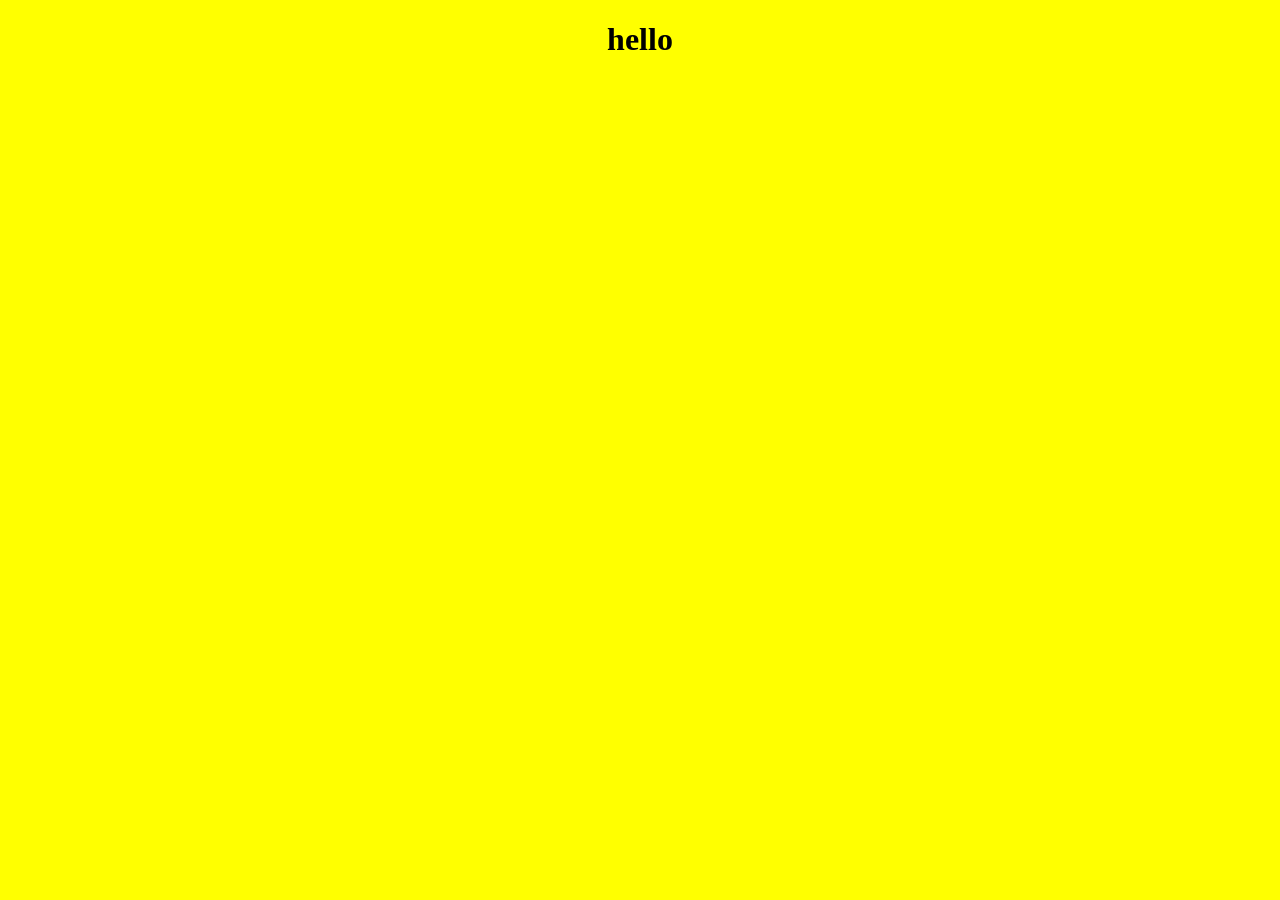
==== index.html @ 6b9c7c88 "Add files via upload" ====
<!DOCTYPE html>
<html lang="en">
<head>
    <meta charset="UTF-8">
    <meta name="viewport" content="width=<h1>, initial-scale=1.0">
    <title>Document</title>
</head>
<style>
    body{
     background:yellow
    }

    h1{
        text-align:center;
    }
</style>
<body>
   <h1>hello</h1> 
</body>
</html>
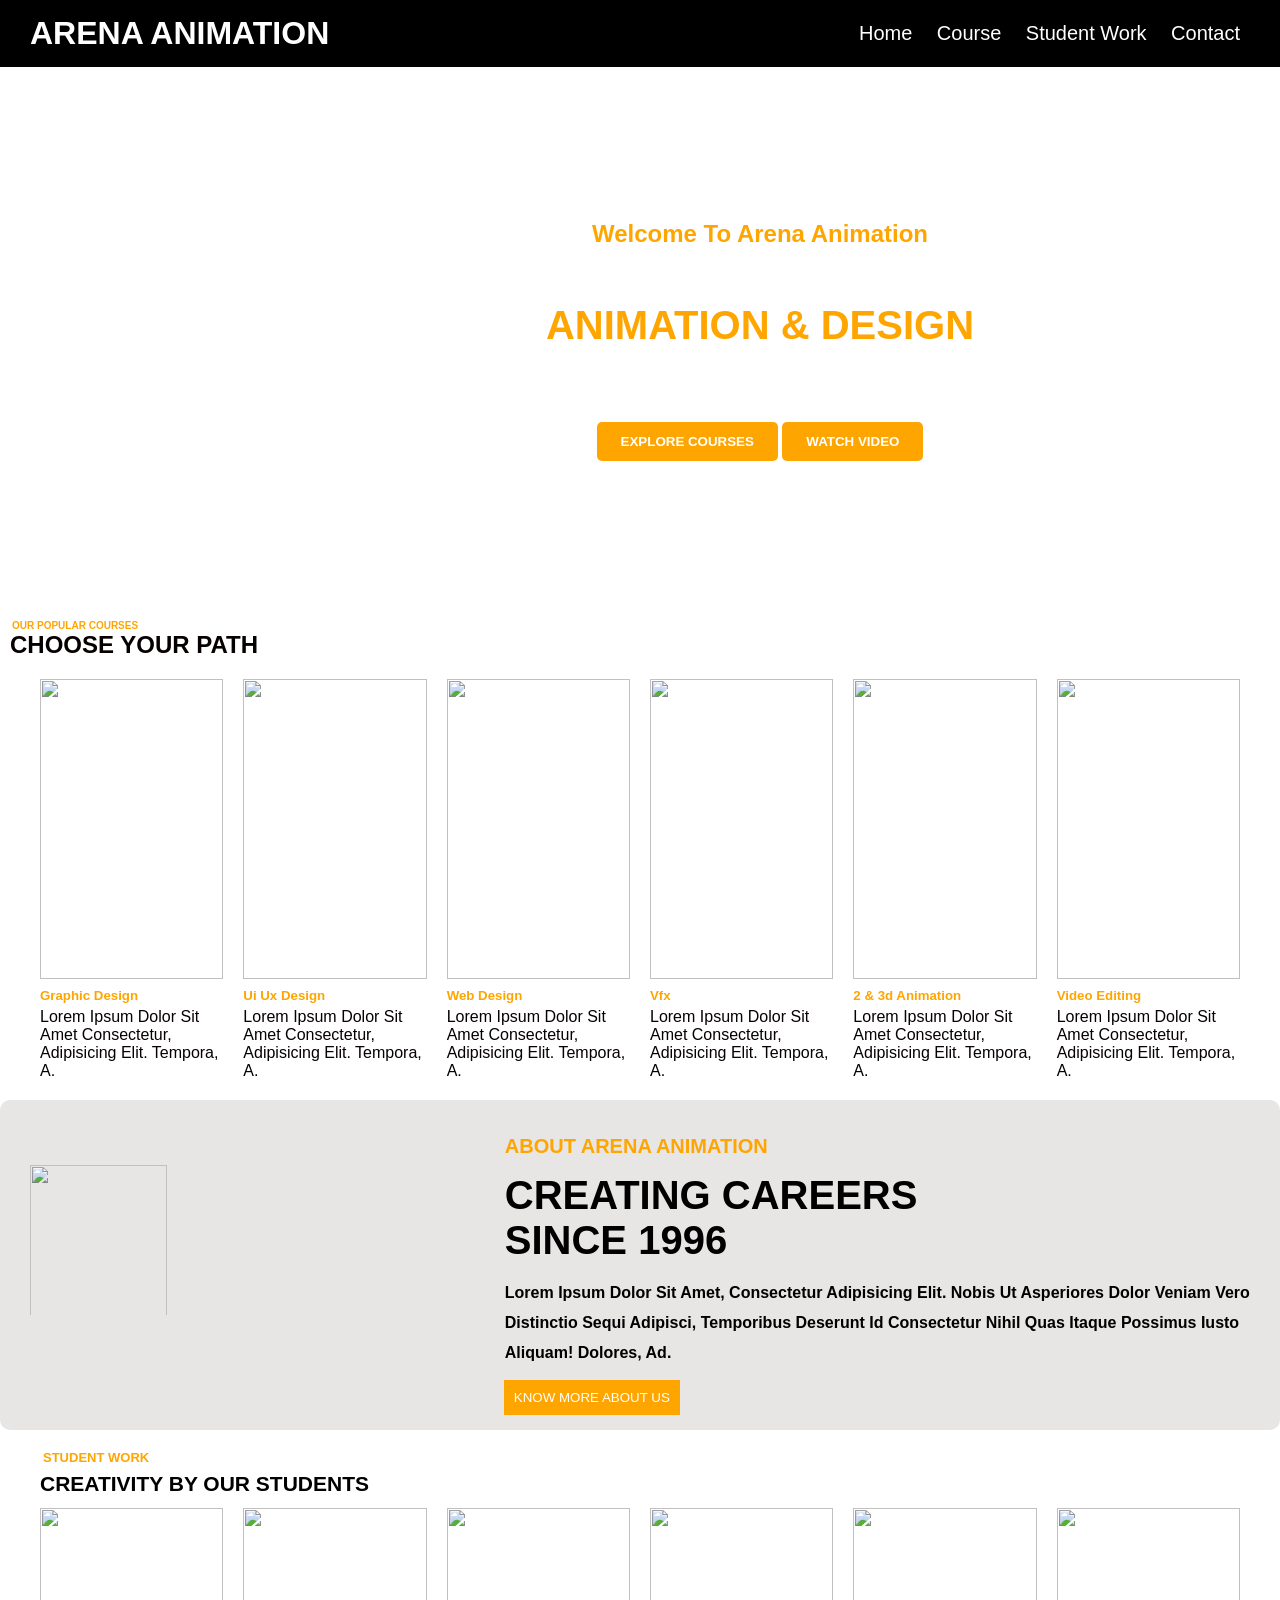
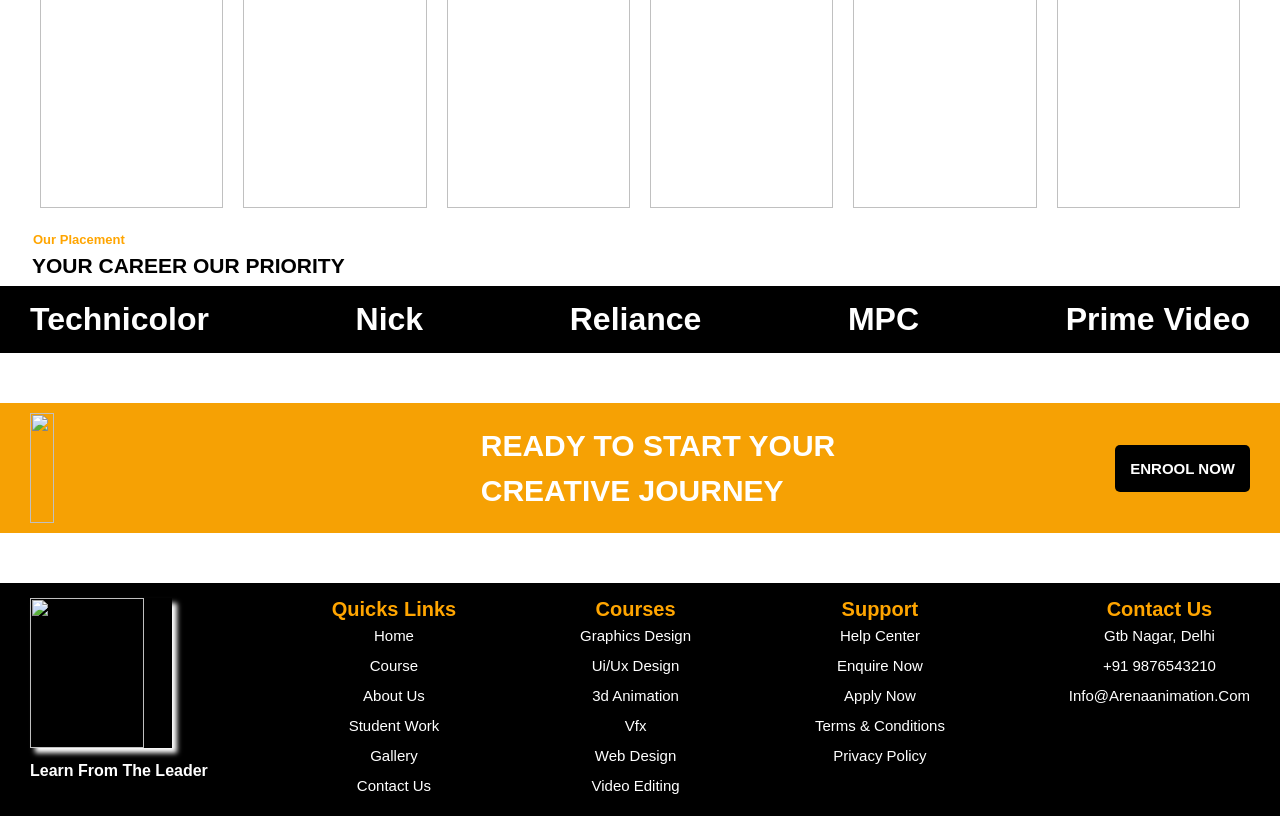
==== commit d86f8bb1: "Add files via upload" ====
--- a/index.html
+++ b/index.html
@@ -1,20 +1,201 @@
 <!DOCTYPE html>
 <html lang="en">
+
 <head>
     <meta charset="UTF-8">
-    <meta name="viewport" content="width=<h1>, initial-scale=1.0">
-    <title>Document</title>
+    <meta name="viewport" content="width=device-width, initial-scale=1.0">
+    <title>AOTM WORK</title>
 </head>
-<style>
-    body{
-     background:yellow
-    }
-
-    h1{
-        text-align:center;
-    }
-</style>
+<link rel="stylesheet" href="aotm2.css">
+<header>
+    <h1>ARENA ANIMATION</h1>
+    <nav>
+        <a href="#">home</a>
+        <a href="aotm3.html">course</a>
+        <a href="#">student work</a>
+        <a href="#">contact</a>
+    </nav>
+</header>
+
 <body>
-   <h1>hello</h1> 
+    <div class="top2">
+        <h2>welcome to arena animation</h2>
+        <p>BUILD YOUR CREATIVE CAREER IN<br> <SPAN>ANIMATION & DESIGN</SPAN></p>
+        <h3>Lorem ipsum dolor sit, amet consectetur adipisicing elit. Atque<br>quia facilis explicabo dignissimos fugiat
+            eum aliquid qui libero?</h3>
+        <div class="btn-box">
+            <div class="btn">
+                <button>EXPLORE COURSES</button>
+                <button>WATCH VIDEO</button>
+            </div>
+        </div>
+    </div>
+
+    <div class="top3">
+        <h1>OUR POPULAR COURSES</h1>
+        <h2>CHOOSE YOUR PATH</h2>
+    </div>
+    </div>
+
+
+    <div class="container">
+        <div class="photo">
+            <img src="images/aotm3.jpg">
+            <h5>graphic design</h5>
+            <p>Lorem ipsum dolor sit amet consectetur, adipisicing elit. Tempora, a.</p>
+        </div>
+
+
+        <div class="photo">
+            <img src="images/aotm4.jpg">
+            <h5>ui ux design</h5>
+            <p>Lorem ipsum dolor sit amet consectetur, adipisicing elit. Tempora, a.</p>
+        </div>
+
+        <div class="photo">
+            <img src="images/aotm5.jpg">
+            <h5> web design</h5>
+            <p>Lorem ipsum dolor sit amet consectetur, adipisicing elit. Tempora, a.</p>
+        </div>
+
+        <div class="photo">
+            <img src="images/aotm6.jpg">
+            <h5>vfx</h5>
+            <p>Lorem ipsum dolor sit amet consectetur, adipisicing elit. Tempora, a.</p>
+        </div>
+
+        <div class="photo">
+            <img src="images/aotm7.jpg">
+            <h5>2 & 3d animation</h5>
+            <p>Lorem ipsum dolor sit amet consectetur, adipisicing elit. Tempora, a.</p>
+        </div>
+
+        <div class="photo">
+            <img src="images/aotm1.jpg">
+            <h5>video editing</h5>
+            <p>Lorem ipsum dolor sit amet consectetur, adipisicing elit. Tempora, a.</p>
+        </div>
+    </div>
+
+
+    <div class="section1">
+        <img src="images/2ndphoto.jpg">
+        <div class="section2">
+            <h1>ABOUT ARENA ANIMATION</h1>
+            <h2>CREATING CAREERS<br> SINCE 1996</h2>
+            <P>Lorem ipsum dolor sit amet, consectetur adipisicing elit. Nobis ut asperiores dolor veniam vero
+                distinctio sequi adipisci, temporibus deserunt id consectetur nihil quas itaque possimus iusto
+                aliquam! Dolores, ad.</P>
+            <BUTTON>KNOW MORE ABOUT US</BUTTON>
+        </div>
+    </div>
+    </div>
+
+    <div class="our">
+        <h1>STUDENT WORK</h1>
+        <h2>CREATIVITY BY OUR STUDENTS</h2>
+    </div>
+    </div>
+
+    <div class="hlo1">
+        <div class="hlo">
+            <img src="images/aotm1.jpg">
+        </div>
+
+        <div class="hlo">
+            <img src="images/aotm3.jpg">
+        </div>
+
+        <div class="hlo">
+            <img src="images/aotm4.jpg">
+        </div>
+
+        <div class="hlo">
+            <img src="images/aotm5.jpg">
+        </div>
+
+        <div class="hlo">
+            <img src="images/aotm6.jpg">
+        </div>
+
+        <div class="hlo">
+            <img src="images/aotm7.jpg">
+        </div>
+    </div>
+
+    <div class="sss">
+        <h1>our placement</h1>
+        <h2>YOUR CAREER OUR PRIORITY</h2>
+    </div>
+    </div>
+
+
+    <div class="csht">
+        <h1>technicolor</h1>
+        <h1>nick</h1>
+        <h1>reliance</h1>
+        <h1>MPC</h1>
+        <h1>prime video</h1>
+    </div>
+    </div>
+
+
+    <div class="foot">
+        <img src="images/2ndphoto.jpg">
+        <h4>READY TO START YOUR <BR> CREATIVE JOURNEY</h4>
+        <BUTTON>ENROOL NOW</BUTTON>
+        </div>
+        </div>
+     
+
+    <footer>
+
+        <div class="feet">
+            <img src="images/2ndphoto.jpg">
+            <div class="last">
+                <h4>learn from the leader</h4>
+            </div>
+        </div>
+
+
+        <div class="nicha">
+            <h4> quicks links</h4>
+             <p>Home</p>
+            <p>course</p>
+            <p>about us</p>
+            <p>student work</p>
+            <p>gallery</p>
+            <p>contact us</p>
+        </div>
+
+        <div class="nicha">
+            <h4>courses</h4>
+           <p>graphics design</p>
+            <p>ui/ux design</p>
+            <p>3d animation</p>
+            <p>vfx</p>
+            <p>web design</p>
+            <p>video editing</p>
+        </div>
+
+        <div class="nicha">
+            <h4>support</h4>
+           <p>help center</p>
+            <p>enquire now</p>
+            <p>apply now</p>
+            <p>terms & conditions</p>
+            <p>privacy policy</p>
+        </div>
+
+        <div class="nicha">
+            <h4>contact us</h4>
+            <p>gtb nagar, delhi</p>
+            <p>+91 9876543210</p>
+            <p>info@arenaanimation.com</p>
+         
+        </div>
+
+    </footer>
 </body>
+
 </html>
--- a/aotm2.css
+++ b/aotm2.css
@@ -0,0 +1,356 @@
+*{
+    margin:0;
+    padding:0;
+    box-sizing: border-box;
+    font-family: Inter, Poppins, sans-serif;
+}
+
+body{
+    //background:black;
+}
+
+header{
+    display:flex;
+    justify-content: space-between;
+    background:black;
+    color:white;
+    cursor:pointer;
+    padding:15px 30px;
+    text-transform: capitalize;
+    align-items: center;
+    position: fixed;
+    top:0px;
+    width:100%;
+}
+
+nav a{
+    text-decoration: none;
+    margin:10px;
+    font-size: 20px;
+    text-align: center;
+    color:white;
+}
+
+.top2 {
+    background:url(https://i.pinimg.com/1200x/d7/ab/df/d7abdfa5008e06e8cf0f87f85d66429d.jpg);
+    height:600px;
+    background-repeat: no-repeat;
+    background-size: cover;
+    align-items:center;
+    width:1520px;
+}
+
+.top2 h2{
+    text-align: center;
+    //margin-left: 415px;
+    padding-top: 220px;
+    color:orange;
+    //text-shadow: 1px 1px 2px white;
+    text-transform: capitalize;
+    font-weight: bolder;
+}
+
+.top2 p{
+    text-align: center;
+    color:white;
+    text-transform: capitalize;
+    padding-top: 10px;
+    padding-bottom: 10px;
+    font-size: 40px;
+    font-weight: bolder;
+}
+
+.top2 span{
+    color:orange;
+    font-weight:bolder;
+}
+
+.top2 h3{
+    text-align: center;
+    color:white;
+    text-transform: capitalize;
+}
+
+
+.btn-box{
+    display:flex;
+    gap:10px;
+    justify-content: center;
+    align-items: center;
+    margin-top: 20px;
+}
+
+.btn button{
+    background:orange;
+    color:white;
+    text-decoration: none;
+    padding:12px 24px;
+    border-radius: 5px;
+    font-weight: 600;
+    cursor:pointer;
+    border:none;
+}
+
+.top3 h1{
+    color:orange;
+    margin-top: 20px;
+    font-size: 10px;
+    margin-left: 12px;
+}
+
+.top3 h2{
+    margin-left: 10px;
+    color:rgb(7, 0, 0);
+    
+}
+
+.container{
+    display:grid;
+    grid-template-columns: repeat(6,1fr);
+    gap:20px;
+    padding:20px 40px;
+}
+
+.photo img{
+    width:100%;
+    height:300px;
+}
+
+.photo h5{
+    color:orange;
+    text-transform: capitalize;
+    margin-top: 5px;
+}
+
+.photo p{
+    color:rgb(7, 0, 0);
+    text-transform: capitalize;
+    margin-top: 5px;
+}
+
+
+
+
+.section1 img{
+    width:50%;
+    height:200px;
+    padding-top: 50px;
+}
+
+.section1{
+    display:flex;
+    gap:200px;
+    padding:15px 30px;
+    //border:1px solid black;
+    margin-bottom: 20px;
+    background:rgb(232, 229, 229);
+    border-radius: 10px;
+}
+
+.section2 h1{
+    padding-top: 20px;
+    margin-bottom: 15px;
+    color:orange;
+    font-size: 20px;
+}
+
+.section2 h2{
+    margin-bottom: 15px;
+    font-size: 40px;
+}
+
+.section2 p{
+    margin-bottom: 12px;
+    text-transform: capitalize;
+    line-height: 30px;
+    color:black;
+    font-weight: bold;
+}
+
+.section2 button{
+    margin-left: -1px;
+    background:orange;
+    color:white;
+    border:10px orange;
+    cursor:pointer;
+    padding:10px;
+}
+
+.our h1{
+    margin-left: 43px;
+    text-transform: capitalize;
+    font-size: 13px;
+    margin-bottom: 7px;
+    color:orange;
+}
+
+.our h2{
+    text-transform: capitalize;
+    margin-left: 40px;
+    font-size: 21px;
+    margin-bottom: -8px;
+}
+
+.hlo1{
+    display:grid;
+    grid-template-columns: repeat(6,1fr);
+    gap:20px;
+    padding:20px 40px;
+}
+
+.hlo img{
+    width:100%;
+    height:300px;
+}
+
+.sss h1{
+    margin-left: 33px;
+    text-transform: capitalize;
+    font-size: 13px;
+    margin-bottom: 7px;
+    color:orange;
+}
+
+.sss h2{
+    text-transform: capitalize;
+    margin-left: 32px;
+    font-size: 21px;
+    margin-bottom: 8px;
+}
+
+.csht{
+    display:flex;
+    justify-content: space-between;
+    padding:15px 30px;
+    text-transform: capitalize;
+    background:black;
+    color:white;
+    margin-bottom: 10PX;
+}
+
+h6{
+    margin-left: 20px;
+    font-size: 25px;
+    font-weight: bold;
+    cursor:pointer;
+    margin-top: 30px;
+}
+
+.pti{
+    display:grid;
+    grid-template-columns: repeat(3,1fr);
+    padding:15px 25px;
+    gap:10px;
+    //border:1px solid black;
+    margin-bottom: 50px;
+}
+
+.itp{
+    display:flex;
+}
+
+.itp img{
+    width:15%;
+    height:50px;
+    border-radius: 50%;
+}
+
+.itp p{
+    text-align: center;
+    margin-top: 10px;
+    margin-left: 25px;
+    text-transform: capitalize;
+    color:orange;
+    font-weight: bold;
+    margin-bottom: 10px;
+}
+
+.tpi h6{
+    //text-align: center;
+     margin-bottom: -40px;
+ //margin-left: -25px;
+    text-transform: capitalize;
+    color:orange;
+    font-weight: bold;
+}
+
+.foot{
+    display:flex;
+    justify-content: space-between;
+    padding:10px 30px;
+    background:rgb(246, 161, 4);
+    margin-bottom: 50px;
+    align-items: center;
+    margin-top: 50px;
+}
+
+.foot img{
+    width:14%;
+    height:110px;
+}
+
+.foot h4{
+    font-size: 30px;
+    color:white;
+    line-height: 45px;
+}
+
+.foot button{
+    border: none;
+    text-transform: capitalize;
+    background:black;
+    color:white;
+    cursor:pointer;
+    padding:15px;
+    border-radius: 5px;
+    font-size: 15px;
+    font-weight: bold;
+}
+
+
+
+
+footer{
+    display:grid;
+    grid-template-columns: repeat(5,1fr);
+    padding:15px 30px;
+    gap:10px;
+    background:black;
+    color:white;
+    justify-content: space-between;
+    display:flex;
+}
+
+.feet img{
+    width:80%;
+    height:150px;
+    box-shadow:5px 5px 5px white;
+
+}
+
+.last h4{
+    text-transform: capitalize;
+    margin-top: 10px;
+}
+
+.nicha h4{
+    text-transform: capitalize;
+    color:orange;
+    font-size: 20px;
+    text-align: center;
+}
+
+.nicha p{
+    line-height: 30px;
+    text-transform: capitalize;
+    text-align: center;
+    font-size: 15px;
+}
+
+
+
+
+
+
+
+
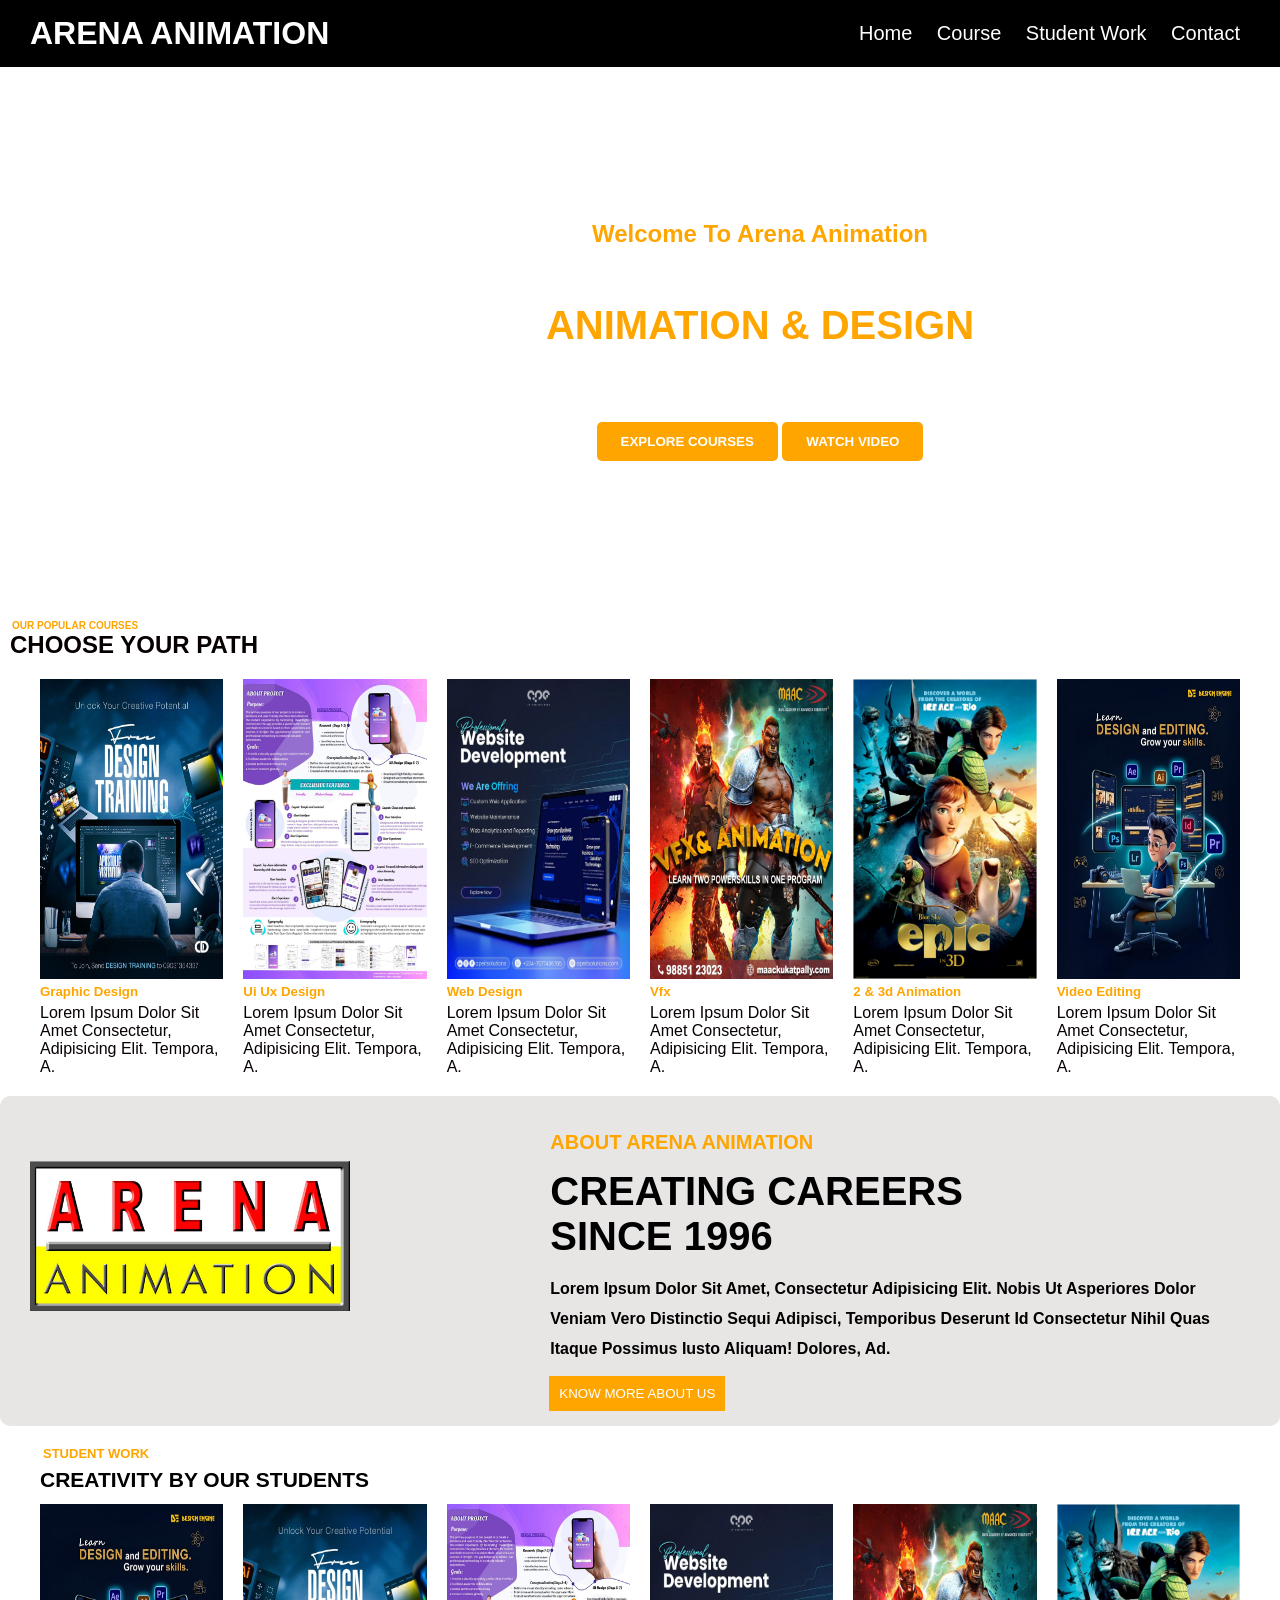
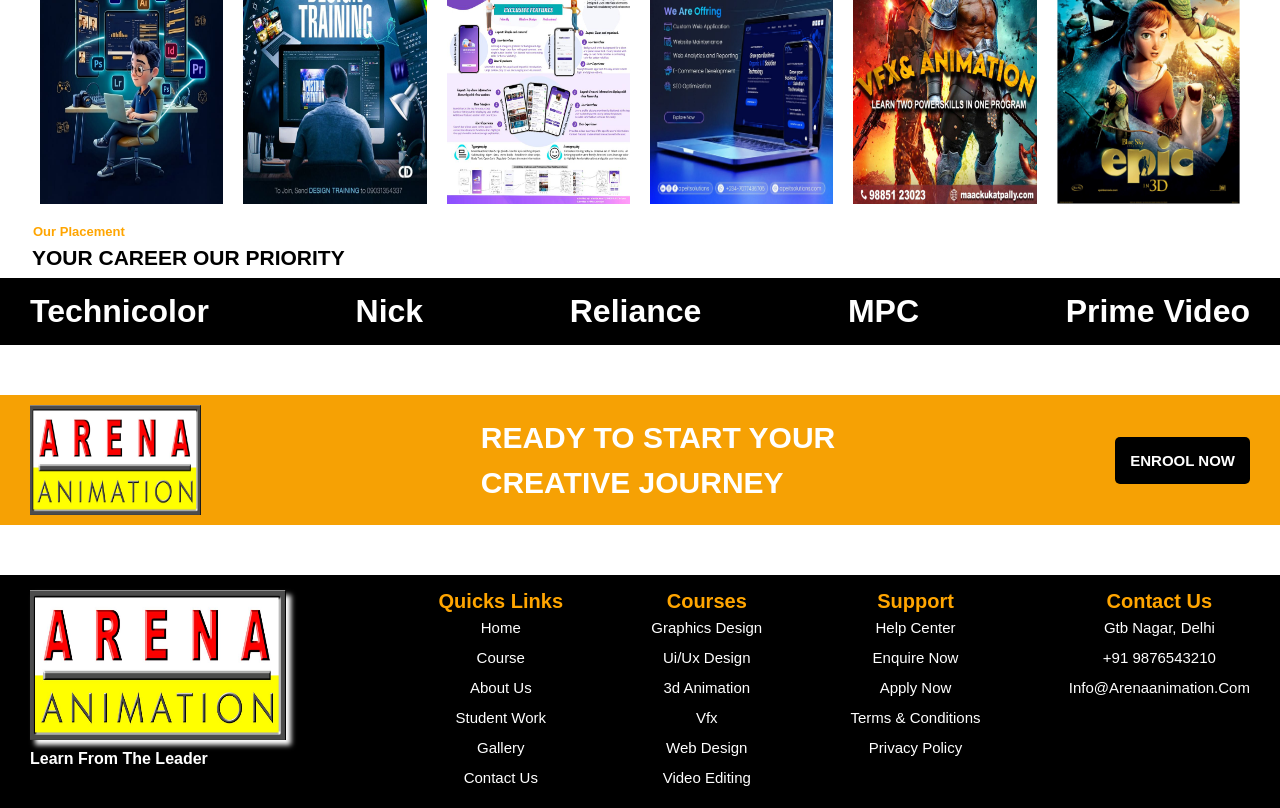
==== commit 84cdbe82: "Add files via upload" ====
--- a/index.html
+++ b/index.html
@@ -1,4 +1,4 @@
-<!DOCTYPE html>
+<!DOCTYPE hssstml>
 <html lang="en">
 
 <head>
@@ -6,7 +6,7 @@
     <meta name="viewport" content="width=device-width, initial-scale=1.0">
     <title>AOTM WORK</title>
 </head>
-<link rel="stylesheet" href="aotm2.css">
+<link rel="stylesheet" href="index.css">
 <header>
     <h1>ARENA ANIMATION</h1>
     <nav>
--- a/index.css
+++ b/index.css
@@ -0,0 +1,464 @@
+*{
+    margin:0;
+    padding:0;
+    box-sizing: border-box;
+    font-family: Inter, Poppins, sans-serif;
+}
+
+body{
+    //background:black;
+}
+
+header{
+    display:flex;
+    justify-content: space-between;
+    background:black;
+    color:white;
+    cursor:pointer;
+    padding:15px 30px;
+    text-transform: capitalize;
+    align-items: center;
+    position: fixed;
+    top:0px;
+    width:100%;
+}
+
+nav a{
+    text-decoration: none;
+    margin:10px;
+    font-size: 20px;
+    text-align: center;
+    color:white;
+}
+
+.top2 {
+    background:url(https://i.pinimg.com/1200x/d7/ab/df/d7abdfa5008e06e8cf0f87f85d66429d.jpg);
+    height:600px;
+    background-repeat: no-repeat;
+    background-size: cover;
+    align-items:center;
+    width:1520px;
+}
+
+.top2 h2{
+    text-align: center;
+    //margin-left: 415px;
+    padding-top: 220px;
+    color:orange;
+    //text-shadow: 1px 1px 2px white;
+    text-transform: capitalize;
+    font-weight: bolder;
+}
+
+.top2 p{
+    text-align: center;
+    color:white;
+    text-transform: capitalize;
+    padding-top: 10px;
+    padding-bottom: 10px;
+    font-size: 40px;
+    font-weight: bolder;
+}
+
+.top2 span{
+    color:orange;
+    font-weight:bolder;
+}
+
+.top2 h3{
+    text-align: center;
+    color:white;
+    text-transform: capitalize;
+}
+
+
+.btn-box{
+    display:flex;
+    gap:10px;
+    justify-content: center;
+    align-items: center;
+    margin-top: 20px;
+}
+
+.btn button{
+    background:orange;
+    color:white;
+    text-decoration: none;
+    padding:12px 24px;
+    border-radius: 5px;
+    font-weight: 600;
+    cursor:pointer;
+    border:none;
+}
+
+.top3 h1{
+    color:orange;
+    margin-top: 20px;
+    font-size: 10px;
+    margin-left: 12px;
+}
+
+.top3 h2{
+    margin-left: 10px;
+    color:rgb(7, 0, 0);
+    
+}
+
+.container{
+    display:grid;
+    grid-template-columns: repeat(6,1fr);
+    gap:20px;
+    padding:20px 40px;
+}
+
+.photo img{
+    width:100%;
+    height:300px;
+}
+
+.photo h5{
+    color:orange;
+    text-transform: capitalize;
+    margin-top: 5px;
+}
+
+.photo p{
+    color:rgb(7, 0, 0);
+    text-transform: capitalize;
+    margin-top: 5px;
+}
+
+
+
+
+.section1 img{
+    width:50%;
+    height:200px;
+    padding-top: 50px;
+}
+
+.section1{
+    display:flex;
+    gap:200px;
+    padding:15px 30px;
+    //border:1px solid black;
+    margin-bottom: 20px;
+    background:rgb(232, 229, 229);
+    border-radius: 10px;
+}
+
+.section2 h1{
+    padding-top: 20px;
+    margin-bottom: 15px;
+    color:orange;
+    font-size: 20px;
+}
+
+.section2 h2{
+    margin-bottom: 15px;
+    font-size: 40px;
+}
+
+.section2 p{
+    margin-bottom: 12px;
+    text-transform: capitalize;
+    line-height: 30px;
+    color:black;
+    font-weight: bold;
+}
+
+.section2 button{
+    margin-left: -1px;
+    background:orange;
+    color:white;
+    border:10px orange;
+    cursor:pointer;
+    padding:10px;
+}
+
+.our h1{
+    margin-left: 43px;
+    text-transform: capitalize;
+    font-size: 13px;
+    margin-bottom: 7px;
+    color:orange;
+}
+
+.our h2{
+    text-transform: capitalize;
+    margin-left: 40px;
+    font-size: 21px;
+    margin-bottom: -8px;
+}
+
+.hlo1{
+    display:grid;
+    grid-template-columns: repeat(6,1fr);
+    gap:20px;
+    padding:20px 40px;
+}
+
+.hlo img{
+    width:100%;
+    height:300px;
+}
+
+.sss h1{
+    margin-left: 33px;
+    text-transform: capitalize;
+    font-size: 13px;
+    margin-bottom: 7px;
+    color:orange;
+}
+
+.sss h2{
+    text-transform: capitalize;
+    margin-left: 32px;
+    font-size: 21px;
+    margin-bottom: 8px;
+}
+
+.csht{
+    display:flex;
+    justify-content: space-between;
+    padding:15px 30px;
+    text-transform: capitalize;
+    background:black;
+    color:white;
+    margin-bottom: 10PX;
+}
+
+h6{
+    margin-left: 20px;
+    font-size: 25px;
+    font-weight: bold;
+    cursor:pointer;
+    margin-top: 30px;
+}
+
+.pti{
+    display:grid;
+    grid-template-columns: repeat(3,1fr);
+    padding:15px 25px;
+    gap:10px;
+    //border:1px solid black;
+    margin-bottom: 50px;
+}
+
+.itp{
+    display:flex;
+}
+
+.itp img{
+    width:15%;
+    height:50px;
+    border-radius: 50%;
+}
+
+.itp p{
+    text-align: center;
+    margin-top: 10px;
+    margin-left: 25px;
+    text-transform: capitalize;
+    color:orange;
+    font-weight: bold;
+    margin-bottom: 10px;
+}
+
+.tpi h6{
+    //text-align: center;
+     margin-bottom: -40px;
+ //margin-left: -25px;
+    text-transform: capitalize;
+    color:orange;
+    font-weight: bold;
+}
+
+.foot{
+    display:flex;
+    justify-content: space-between;
+    padding:10px 30px;
+    background:rgb(246, 161, 4);
+    margin-bottom: 50px;
+    align-items: center;
+    margin-top: 50px;
+}
+
+.foot img{
+    width:14%;
+    height:110px;
+}
+
+.foot h4{
+    font-size: 30px;
+    color:white;
+    line-height: 45px;
+}
+
+.foot button{
+    border: none;
+    text-transform: capitalize;
+    background:black;
+    color:white;
+    cursor:pointer;
+    padding:15px;
+    border-radius: 5px;
+    font-size: 15px;
+    font-weight: bold;
+}
+
+
+
+
+footer{
+    display:grid;
+    grid-template-columns: repeat(5,1fr);
+    padding:15px 30px;
+    gap:10px;
+    background:black;
+    color:white;
+    justify-content: space-between;
+    display:flex;
+}
+
+.feet img{
+    width:80%;
+    height:150px;
+    box-shadow:5px 5px 5px white;
+
+}
+
+.last h4{
+    text-transform: capitalize;
+    margin-top: 10px;
+}
+
+.nicha h4{
+    text-transform: capitalize;
+    color:orange;
+    font-size: 20px;
+    text-align: center;
+}
+
+.nicha p{
+    line-height: 30px;
+    text-transform: capitalize;
+    text-align: center;
+    font-size: 15px;
+}
+
+.kya h1{
+
+}
+
+@media screen and (max-width: 768px) {
+ 
+    header{
+        flex-direction: column;
+    }
+
+    .top2{
+    width:100%;
+    height:650px;
+    background-repeat: no-repeat;
+    background-size: cover;
+    align-items:center;
+    display:block;
+    overflow-x: hidden;
+    }
+
+    .top3 h1 {
+        text-align: center;
+    }
+
+    .top3 h2 {
+        text-align: center;
+    }
+
+.container{
+    display:grid;
+    grid-template-columns: repeat(2,1fr);
+    gap:20px;
+    padding:20px 40px;
+}
+
+.section1{
+    flex-direction: column;
+  
+}
+
+.section1 img{
+    width:100%;
+    height:300px;
+}
+
+.section2{
+    width:100%;
+    text-align: center;
+    margin-top: -170px;
+} 
+
+.our h1{
+    text-align: center;
+}
+
+.our h2{
+    text-align: center;
+}
+
+
+.hlo1{
+    display:grid;
+    grid-template-columns: repeat(2,1fr);
+    gap:20px;
+    padding:20px 40px;
+}
+
+
+.sss h1{
+    text-align: center;
+}
+
+.sss h2{
+    text-align: center;
+}
+
+.csht {
+    flex-direction: column;
+    text-align: center;
+    cursor:pointer;
+}
+
+.foot{
+    flex-direction: column;
+}
+
+.foot img{
+    width:100%;
+    height:200px;
+}
+
+footer{
+    flex-direction: column;
+}
+
+.feet img{
+    margin-left: 40px;
+}
+
+.last h4{
+    text-align: center;
+    padding-top: 20px;
+    margin-bottom: 40px;
+}
+
+}
+
+
+
+
+
+
+
+
+
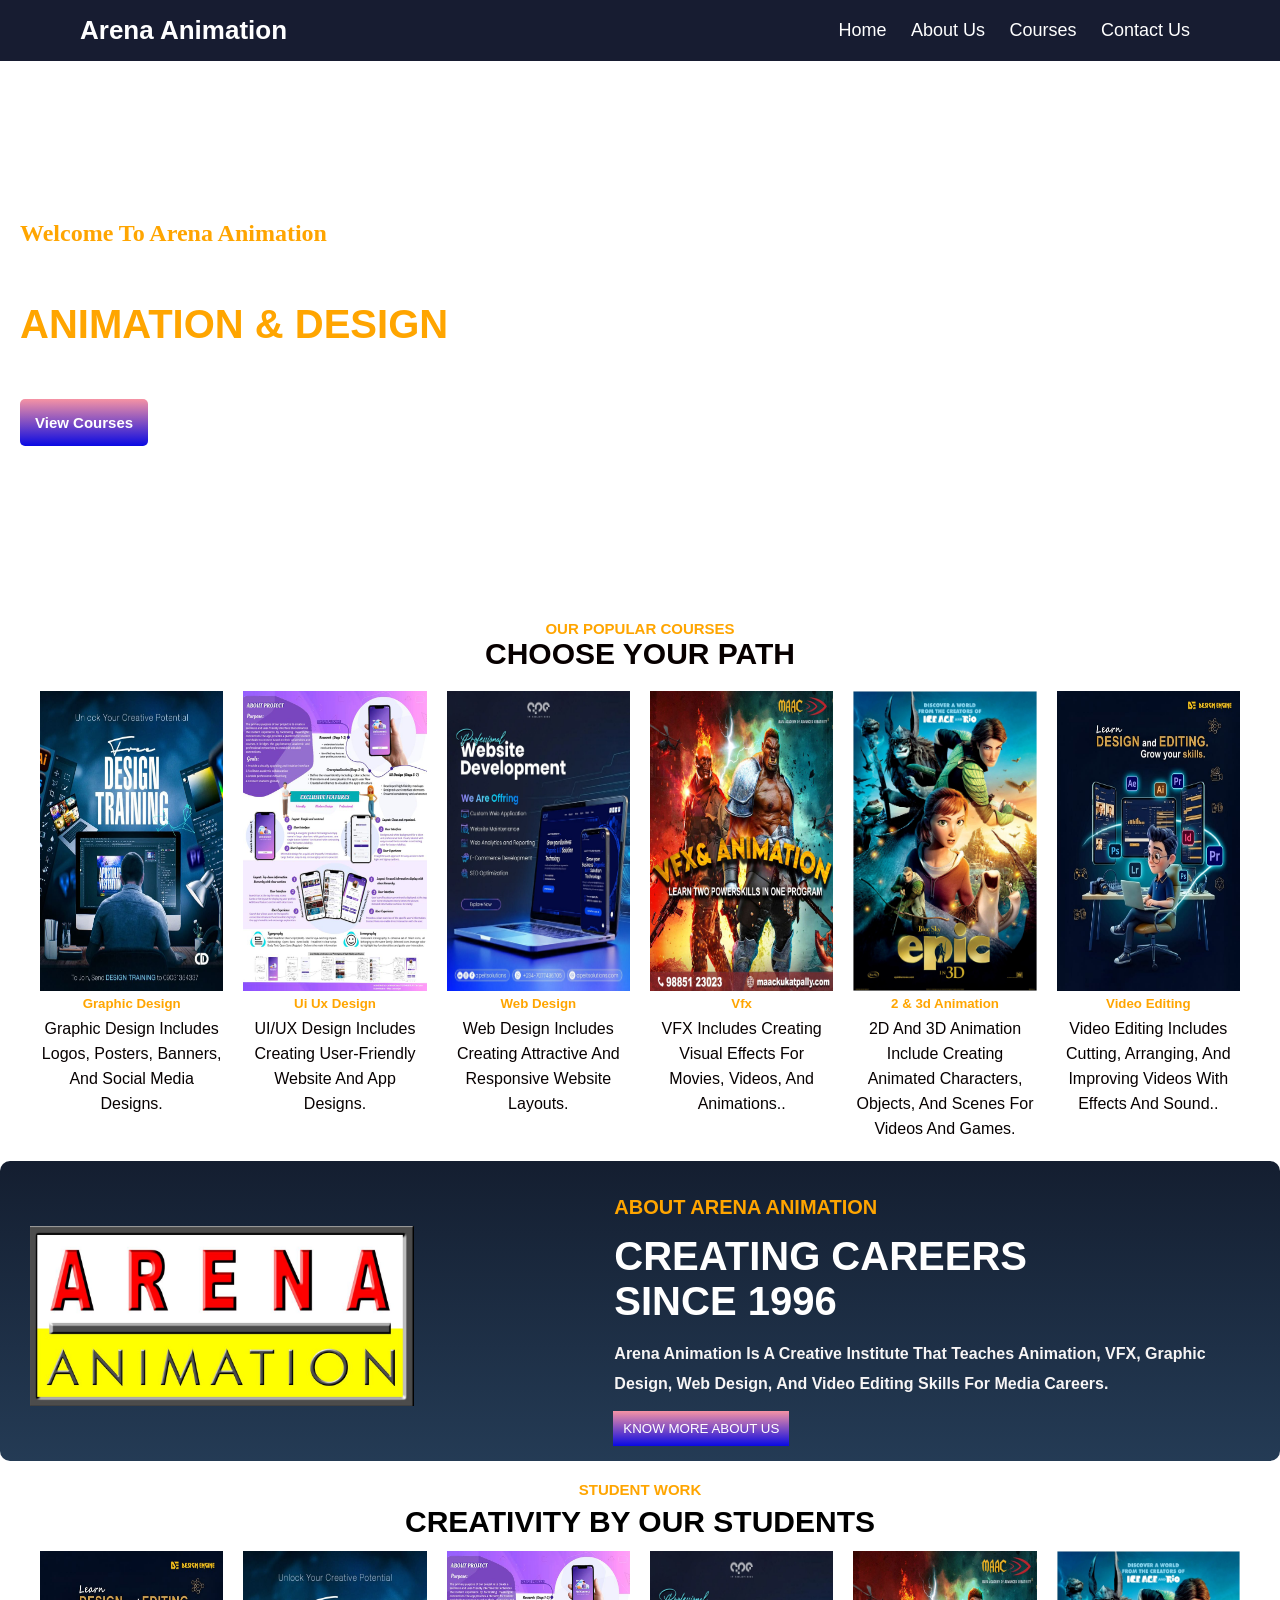
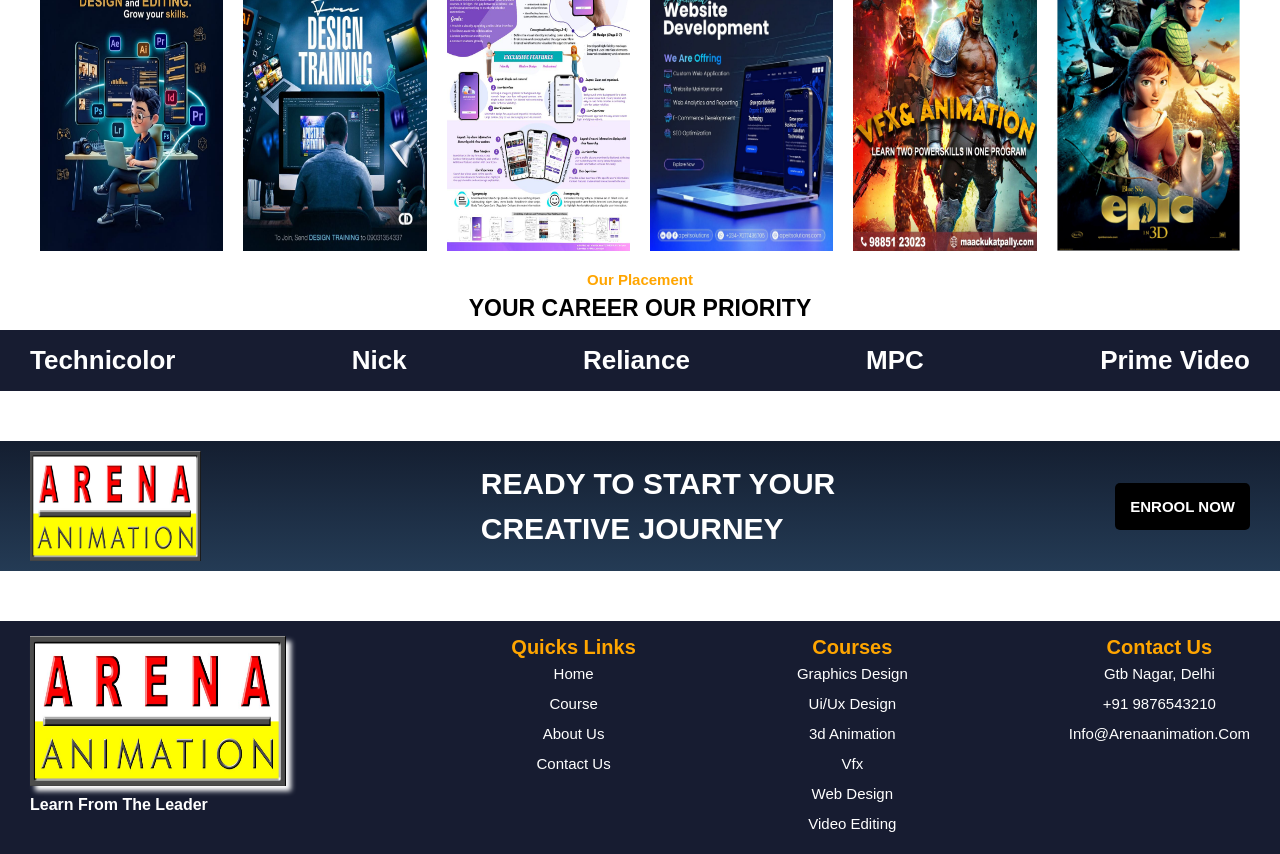
==== commit 9dbacde3: "Add files via upload" ====
--- a/index.html
+++ b/index.html
@@ -8,25 +8,25 @@
 </head>
 <link rel="stylesheet" href="index.css">
 <header>
-    <h1>ARENA ANIMATION</h1>
-    <nav>
-        <a href="#">home</a>
-        <a href="aotm3.html">course</a>
-        <a href="#">student work</a>
-        <a href="#">contact</a>
-    </nav>
+    
+  <div class="logo">Arena Animation</div>
+
+  <nav>
+    <a href="index.html">Home</a>
+    <a href=".html">About Us</a>
+    <a href="aotm3.html">Courses</a>
+    <a href=".html">Contact Us</a>
+  </nav>
 </header>
 
 <body>
     <div class="top2">
         <h2>welcome to arena animation</h2>
         <p>BUILD YOUR CREATIVE CAREER IN<br> <SPAN>ANIMATION & DESIGN</SPAN></p>
-        <h3>Lorem ipsum dolor sit, amet consectetur adipisicing elit. Atque<br>quia facilis explicabo dignissimos fugiat
-            eum aliquid qui libero?</h3>
+        <h3>Learn Graphic Design, Animation, VFX, Web Design and more with Arena Animation.</h3>
         <div class="btn-box">
             <div class="btn">
-                <button>EXPLORE COURSES</button>
-                <button>WATCH VIDEO</button>
+                <button>View Courses</button>
             </div>
         </div>
     </div>
@@ -42,38 +42,38 @@
         <div class="photo">
             <img src="images/aotm3.jpg">
             <h5>graphic design</h5>
-            <p>Lorem ipsum dolor sit amet consectetur, adipisicing elit. Tempora, a.</p>
+            <p>Graphic design includes logos, posters, banners, and social media designs.</p>
         </div>
 
 
         <div class="photo">
             <img src="images/aotm4.jpg">
             <h5>ui ux design</h5>
-            <p>Lorem ipsum dolor sit amet consectetur, adipisicing elit. Tempora, a.</p>
+            <p>UI/UX design includes creating user-friendly website and app designs.</p>
         </div>
 
         <div class="photo">
             <img src="images/aotm5.jpg">
             <h5> web design</h5>
-            <p>Lorem ipsum dolor sit amet consectetur, adipisicing elit. Tempora, a.</p>
+            <p>Web design includes creating attractive and responsive website layouts.</p>
         </div>
 
         <div class="photo">
             <img src="images/aotm6.jpg">
             <h5>vfx</h5>
-            <p>Lorem ipsum dolor sit amet consectetur, adipisicing elit. Tempora, a.</p>
+            <p>VFX includes creating visual effects for movies, videos, and animations..</p>
         </div>
 
         <div class="photo">
             <img src="images/aotm7.jpg">
             <h5>2 & 3d animation</h5>
-            <p>Lorem ipsum dolor sit amet consectetur, adipisicing elit. Tempora, a.</p>
+            <p>2D and 3D animation include creating animated characters, objects, and scenes for videos and games.</p>
         </div>
 
         <div class="photo">
             <img src="images/aotm1.jpg">
             <h5>video editing</h5>
-            <p>Lorem ipsum dolor sit amet consectetur, adipisicing elit. Tempora, a.</p>
+            <p>Video editing includes cutting, arranging, and improving videos with effects and sound..</p>
         </div>
     </div>
 
@@ -83,9 +83,7 @@
         <div class="section2">
             <h1>ABOUT ARENA ANIMATION</h1>
             <h2>CREATING CAREERS<br> SINCE 1996</h2>
-            <P>Lorem ipsum dolor sit amet, consectetur adipisicing elit. Nobis ut asperiores dolor veniam vero
-                distinctio sequi adipisci, temporibus deserunt id consectetur nihil quas itaque possimus iusto
-                aliquam! Dolores, ad.</P>
+            <P>Arena Animation is a creative institute that teaches animation, VFX, graphic design, web design, and video editing skills for media careers.</P>
             <BUTTON>KNOW MORE ABOUT US</BUTTON>
         </div>
     </div>
@@ -163,8 +161,6 @@
              <p>Home</p>
             <p>course</p>
             <p>about us</p>
-            <p>student work</p>
-            <p>gallery</p>
             <p>contact us</p>
         </div>
 
@@ -179,15 +175,6 @@
         </div>
 
         <div class="nicha">
-            <h4>support</h4>
-           <p>help center</p>
-            <p>enquire now</p>
-            <p>apply now</p>
-            <p>terms & conditions</p>
-            <p>privacy policy</p>
-        </div>
-
-        <div class="nicha">
             <h4>contact us</h4>
             <p>gtb nagar, delhi</p>
             <p>+91 9876543210</p>
--- a/index.css
+++ b/index.css
@@ -9,13 +9,17 @@
     //background:black;
 }
 
+
+
+
+
 header{
     display:flex;
     justify-content: space-between;
-    background:black;
-    color:white;
-    cursor:pointer;
-    padding:15px 30px;
+    background:rgba(11, 16, 38, 0.95);
+    color:white;
+    cursor:pointer;
+    padding:15px 80px;
     text-transform: capitalize;
     align-items: center;
     position: fixed;
@@ -23,16 +27,22 @@
     width:100%;
 }
 
+.logo{
+    font-size: 26px;
+    font-weight: bold;
+}
+
+
 nav a{
     text-decoration: none;
     margin:10px;
-    font-size: 20px;
+    font-size: 18px;
     text-align: center;
     color:white;
 }
 
 .top2 {
-    background:url(https://i.pinimg.com/1200x/d7/ab/df/d7abdfa5008e06e8cf0f87f85d66429d.jpg);
+    background-image: url("images/newpage.jpeg");
     height:600px;
     background-repeat: no-repeat;
     background-size: cover;
@@ -41,23 +51,27 @@
 }
 
 .top2 h2{
-    text-align: center;
+    //text-align: center;
     //margin-left: 415px;
     padding-top: 220px;
     color:orange;
     //text-shadow: 1px 1px 2px white;
     text-transform: capitalize;
     font-weight: bolder;
+     margin-left:20px;
+     font-family: 'Pacifico', cursive;
 }
 
 .top2 p{
-    text-align: center;
+    //text-align: center;
     color:white;
     text-transform: capitalize;
     padding-top: 10px;
     padding-bottom: 10px;
     font-size: 40px;
     font-weight: bolder;
+    margin-left:20px;
+     font-family: 'Anton', sans-serif;
 }
 
 .top2 span{
@@ -66,42 +80,50 @@
 }
 
 .top2 h3{
-    text-align: center;
-    color:white;
-    text-transform: capitalize;
+    //text-align: center;
+    color:white;
+    text-transform: capitalize;
+     margin-left:20px;
 }
 
 
 .btn-box{
     display:flex;
     gap:10px;
-    justify-content: center;
-    align-items: center;
+    //justify-content: center;
+    //align-items: center;
     margin-top: 20px;
+     margin-left:20px;
 }
 
 .btn button{
-    background:orange;
+     background: linear-gradient(rgb(246, 147, 164), rgb(9, 9, 227));
     color:white;
     text-decoration: none;
-    padding:12px 24px;
+    padding:15px;
     border-radius: 5px;
-    font-weight: 600;
+    font-weight:bold;
     cursor:pointer;
     border:none;
+    font-size: 15px;
+}
+
+.btn button:hover{
+    background:rgb(250, 248, 248);
+    color:rgb(2, 2, 2);
 }
 
 .top3 h1{
     color:orange;
     margin-top: 20px;
-    font-size: 10px;
-    margin-left: 12px;
+    font-size: 15px;
+    text-align: center;
 }
 
 .top3 h2{
-    margin-left: 10px;
+    text-align: center;
     color:rgb(7, 0, 0);
-    
+    font-size: 30px;
 }
 
 .container{
@@ -120,20 +142,23 @@
     color:orange;
     text-transform: capitalize;
     margin-top: 5px;
+    text-align: center;
 }
 
 .photo p{
     color:rgb(7, 0, 0);
     text-transform: capitalize;
     margin-top: 5px;
+    text-align: center;
+    line-height: 25px;
 }
 
 
 
 
 .section1 img{
-    width:50%;
-    height:200px;
+    width:40%;
+    height:230px;
     padding-top: 50px;
 }
 
@@ -143,7 +168,7 @@
     padding:15px 30px;
     //border:1px solid black;
     margin-bottom: 20px;
-    background:rgb(232, 229, 229);
+    background:linear-gradient(#141e30, #243b55);
     border-radius: 10px;
 }
 
@@ -157,19 +182,20 @@
 .section2 h2{
     margin-bottom: 15px;
     font-size: 40px;
+    color:white;
 }
 
 .section2 p{
     margin-bottom: 12px;
     text-transform: capitalize;
     line-height: 30px;
-    color:black;
+    color:rgb(247, 245, 245);
     font-weight: bold;
 }
 
 .section2 button{
     margin-left: -1px;
-    background:orange;
+     background: linear-gradient(rgb(246, 147, 164), rgb(9, 9, 227));
     color:white;
     border:10px orange;
     cursor:pointer;
@@ -177,17 +203,17 @@
 }
 
 .our h1{
-    margin-left: 43px;
-    text-transform: capitalize;
-    font-size: 13px;
+    text-align: center;
+    text-transform: capitalize;
+    font-size: 15px;
     margin-bottom: 7px;
     color:orange;
 }
 
 .our h2{
     text-transform: capitalize;
-    margin-left: 40px;
-    font-size: 21px;
+    text-align: center;
+    font-size: 30px;
     margin-bottom: -8px;
 }
 
@@ -204,17 +230,17 @@
 }
 
 .sss h1{
-    margin-left: 33px;
-    text-transform: capitalize;
-    font-size: 13px;
+    text-align: center;
+    text-transform: capitalize;
+    font-size: 15px;
     margin-bottom: 7px;
     color:orange;
 }
 
 .sss h2{
     text-transform: capitalize;
-    margin-left: 32px;
-    font-size: 21px;
+    text-align: center;
+    font-size: 23px;
     margin-bottom: 8px;
 }
 
@@ -223,9 +249,10 @@
     justify-content: space-between;
     padding:15px 30px;
     text-transform: capitalize;
-    background:black;
+    background:rgba(11, 16, 38, 0.95);
     color:white;
     margin-bottom: 10PX;
+    font-size: 13px;
 }
 
 h6{
@@ -278,7 +305,7 @@
     display:flex;
     justify-content: space-between;
     padding:10px 30px;
-    background:rgb(246, 161, 4);
+    background:linear-gradient(#141e30, #243b55);
     margin-bottom: 50px;
     align-items: center;
     margin-top: 50px;
@@ -308,14 +335,12 @@
 }
 
 
-
-
 footer{
     display:grid;
     grid-template-columns: repeat(5,1fr);
     padding:15px 30px;
     gap:10px;
-    background:black;
+    background:rgba(11, 16, 38, 0.95);
     color:white;
     justify-content: space-between;
     display:flex;
@@ -333,6 +358,8 @@
     margin-top: 10px;
 }
 
+
+
 .nicha h4{
     text-transform: capitalize;
     color:orange;
@@ -347,14 +374,13 @@
     font-size: 15px;
 }
 
-.kya h1{
-
-}
 
 @media screen and (max-width: 768px) {
  
     header{
         flex-direction: column;
+        gap:20px;
+        padding:10px;
     }
 
     .top2{
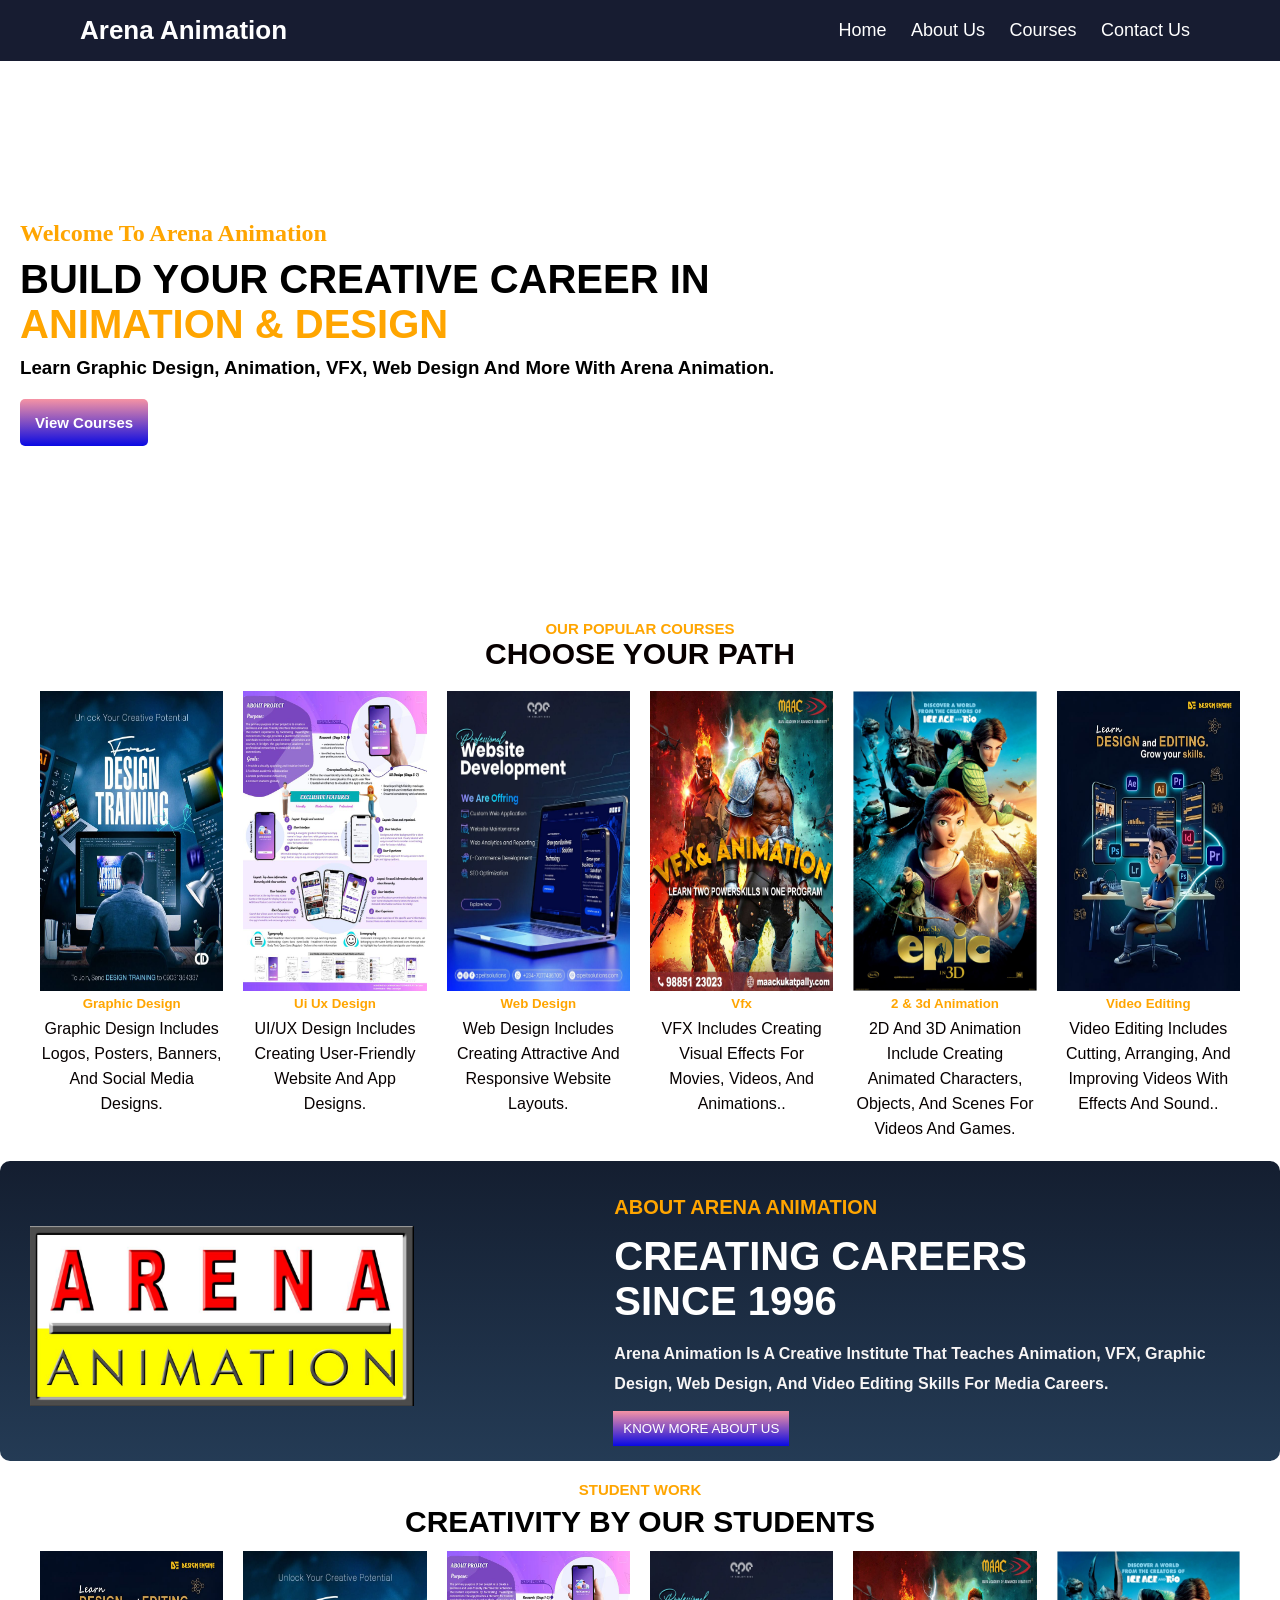
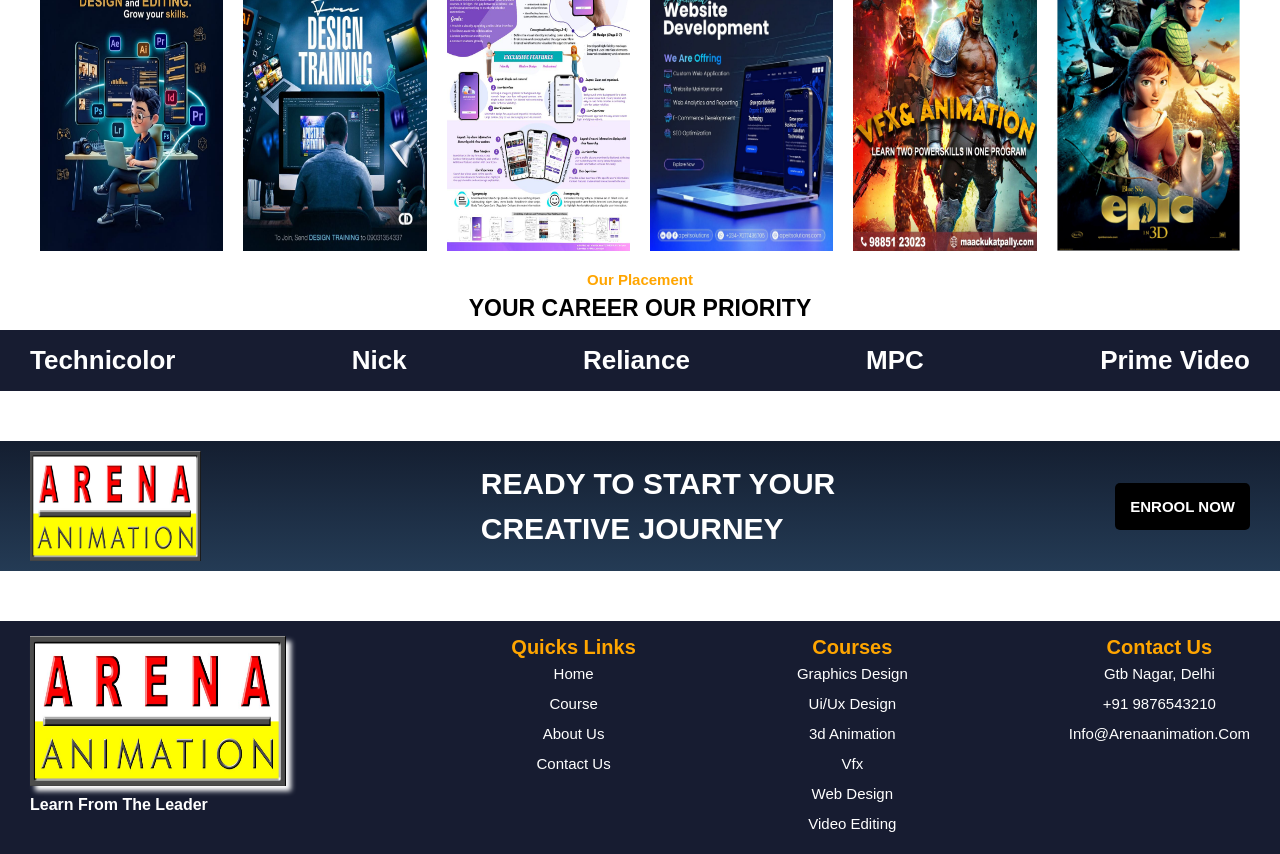
==== commit 2b6a5c0b: "Add files via upload" ====
--- a/index.html
+++ b/index.html
@@ -15,7 +15,7 @@
     <a href="index.html">Home</a>
     <a href=".html">About Us</a>
     <a href="aotm3.html">Courses</a>
-    <a href=".html">Contact Us</a>
+    <a href="aotmlogin.html">Contact Us</a>
   </nav>
 </header>
 
--- a/index.css
+++ b/index.css
@@ -1,11 +1,11 @@
-*{
-    margin:0;
-    padding:0;
+* {
+    margin: 0;
+    padding: 0;
     box-sizing: border-box;
     font-family: Inter, Poppins, sans-serif;
 }
 
-body{
+body {
     //background:black;
 }
 
@@ -13,140 +13,140 @@
 
 
 
-header{
-    display:flex;
+header {
+    display: flex;
     justify-content: space-between;
-    background:rgba(11, 16, 38, 0.95);
-    color:white;
-    cursor:pointer;
-    padding:15px 80px;
+    background: rgba(11, 16, 38, 0.95);
+    color: white;
+    cursor: pointer;
+    padding: 15px 80px;
     text-transform: capitalize;
     align-items: center;
     position: fixed;
-    top:0px;
-    width:100%;
-}
-
-.logo{
+    top: 0px;
+    width: 100%;
+}
+
+.logo {
     font-size: 26px;
     font-weight: bold;
 }
 
 
-nav a{
+nav a {
     text-decoration: none;
-    margin:10px;
+    margin: 10px;
     font-size: 18px;
     text-align: center;
-    color:white;
+    color: white;
 }
 
 .top2 {
-    background-image: url("images/newpage.jpeg");
-    height:600px;
+    background-image: url("images/newpage1.png");
+    height: 600px;
     background-repeat: no-repeat;
     background-size: cover;
-    align-items:center;
-    width:1520px;
-}
-
-.top2 h2{
+    align-items: center;
+    width: 1520px;
+}
+
+.top2 h2 {
     //text-align: center;
     //margin-left: 415px;
     padding-top: 220px;
-    color:orange;
+    color: orange;
     //text-shadow: 1px 1px 2px white;
     text-transform: capitalize;
     font-weight: bolder;
-     margin-left:20px;
-     font-family: 'Pacifico', cursive;
-}
-
-.top2 p{
+    margin-left: 20px;
+    font-family: 'Pacifico', cursive;
+}
+
+.top2 p {
     //text-align: center;
-    color:white;
+    color: black;
     text-transform: capitalize;
     padding-top: 10px;
     padding-bottom: 10px;
     font-size: 40px;
     font-weight: bolder;
-    margin-left:20px;
-     font-family: 'Anton', sans-serif;
-}
-
-.top2 span{
-    color:orange;
-    font-weight:bolder;
-}
-
-.top2 h3{
+    margin-left: 20px;
+    font-family: 'Anton', sans-serif;
+}
+
+.top2 span {
+    color: orange;
+    font-weight: bolder;
+}
+
+.top2 h3 {
     //text-align: center;
-    color:white;
-    text-transform: capitalize;
-     margin-left:20px;
-}
-
-
-.btn-box{
-    display:flex;
-    gap:10px;
+    color: black;
+    text-transform: capitalize;
+    margin-left: 20px;
+}
+
+
+.btn-box {
+    display: flex;
+    gap: 10px;
     //justify-content: center;
     //align-items: center;
     margin-top: 20px;
-     margin-left:20px;
-}
-
-.btn button{
-     background: linear-gradient(rgb(246, 147, 164), rgb(9, 9, 227));
-    color:white;
+    margin-left: 20px;
+}
+
+.btn button {
+    background: linear-gradient(rgb(246, 147, 164), rgb(9, 9, 227));
+    color: white;
     text-decoration: none;
-    padding:15px;
+    padding: 15px;
     border-radius: 5px;
-    font-weight:bold;
-    cursor:pointer;
-    border:none;
+    font-weight: bold;
+    cursor: pointer;
+    border: none;
     font-size: 15px;
 }
 
-.btn button:hover{
-    background:rgb(250, 248, 248);
-    color:rgb(2, 2, 2);
-}
-
-.top3 h1{
-    color:orange;
+.btn button:hover {
+    background: rgb(250, 248, 248);
+    color: rgb(2, 2, 2);
+}
+
+.top3 h1 {
+    color: orange;
     margin-top: 20px;
     font-size: 15px;
     text-align: center;
 }
 
-.top3 h2{
-    text-align: center;
-    color:rgb(7, 0, 0);
+.top3 h2 {
+    text-align: center;
+    color: rgb(7, 0, 0);
     font-size: 30px;
 }
 
-.container{
-    display:grid;
-    grid-template-columns: repeat(6,1fr);
-    gap:20px;
-    padding:20px 40px;
-}
-
-.photo img{
-    width:100%;
-    height:300px;
-}
-
-.photo h5{
-    color:orange;
+.container {
+    display: grid;
+    grid-template-columns: repeat(6, 1fr);
+    gap: 20px;
+    padding: 20px 40px;
+}
+
+.photo img {
+    width: 100%;
+    height: 300px;
+}
+
+.photo h5 {
+    color: orange;
     text-transform: capitalize;
     margin-top: 5px;
     text-align: center;
 }
 
-.photo p{
-    color:rgb(7, 0, 0);
+.photo p {
+    color: rgb(7, 0, 0);
     text-transform: capitalize;
     margin-top: 5px;
     text-align: center;
@@ -156,218 +156,218 @@
 
 
 
-.section1 img{
-    width:40%;
-    height:230px;
+.section1 img {
+    width: 40%;
+    height: 230px;
     padding-top: 50px;
 }
 
-.section1{
-    display:flex;
-    gap:200px;
-    padding:15px 30px;
+.section1 {
+    display: flex;
+    gap: 200px;
+    padding: 15px 30px;
     //border:1px solid black;
     margin-bottom: 20px;
-    background:linear-gradient(#141e30, #243b55);
+    background: linear-gradient(#141e30, #243b55);
     border-radius: 10px;
 }
 
-.section2 h1{
+.section2 h1 {
     padding-top: 20px;
     margin-bottom: 15px;
-    color:orange;
+    color: orange;
     font-size: 20px;
 }
 
-.section2 h2{
+.section2 h2 {
     margin-bottom: 15px;
     font-size: 40px;
-    color:white;
-}
-
-.section2 p{
+    color: white;
+}
+
+.section2 p {
     margin-bottom: 12px;
     text-transform: capitalize;
     line-height: 30px;
-    color:rgb(247, 245, 245);
-    font-weight: bold;
-}
-
-.section2 button{
+    color: rgb(247, 245, 245);
+    font-weight: bold;
+}
+
+.section2 button {
     margin-left: -1px;
-     background: linear-gradient(rgb(246, 147, 164), rgb(9, 9, 227));
-    color:white;
-    border:10px orange;
-    cursor:pointer;
-    padding:10px;
-}
-
-.our h1{
+    background: linear-gradient(rgb(246, 147, 164), rgb(9, 9, 227));
+    color: white;
+    border: 10px orange;
+    cursor: pointer;
+    padding: 10px;
+}
+
+.our h1 {
     text-align: center;
     text-transform: capitalize;
     font-size: 15px;
     margin-bottom: 7px;
-    color:orange;
-}
-
-.our h2{
+    color: orange;
+}
+
+.our h2 {
     text-transform: capitalize;
     text-align: center;
     font-size: 30px;
     margin-bottom: -8px;
 }
 
-.hlo1{
-    display:grid;
-    grid-template-columns: repeat(6,1fr);
-    gap:20px;
-    padding:20px 40px;
-}
-
-.hlo img{
-    width:100%;
-    height:300px;
-}
-
-.sss h1{
+.hlo1 {
+    display: grid;
+    grid-template-columns: repeat(6, 1fr);
+    gap: 20px;
+    padding: 20px 40px;
+}
+
+.hlo img {
+    width: 100%;
+    height: 300px;
+}
+
+.sss h1 {
     text-align: center;
     text-transform: capitalize;
     font-size: 15px;
     margin-bottom: 7px;
-    color:orange;
-}
-
-.sss h2{
+    color: orange;
+}
+
+.sss h2 {
     text-transform: capitalize;
     text-align: center;
     font-size: 23px;
     margin-bottom: 8px;
 }
 
-.csht{
-    display:flex;
+.csht {
+    display: flex;
     justify-content: space-between;
-    padding:15px 30px;
-    text-transform: capitalize;
-    background:rgba(11, 16, 38, 0.95);
-    color:white;
+    padding: 15px 30px;
+    text-transform: capitalize;
+    background: rgba(11, 16, 38, 0.95);
+    color: white;
     margin-bottom: 10PX;
     font-size: 13px;
 }
 
-h6{
+h6 {
     margin-left: 20px;
     font-size: 25px;
     font-weight: bold;
-    cursor:pointer;
+    cursor: pointer;
     margin-top: 30px;
 }
 
-.pti{
-    display:grid;
-    grid-template-columns: repeat(3,1fr);
-    padding:15px 25px;
-    gap:10px;
+.pti {
+    display: grid;
+    grid-template-columns: repeat(3, 1fr);
+    padding: 15px 25px;
+    gap: 10px;
     //border:1px solid black;
     margin-bottom: 50px;
 }
 
-.itp{
-    display:flex;
-}
-
-.itp img{
-    width:15%;
-    height:50px;
+.itp {
+    display: flex;
+}
+
+.itp img {
+    width: 15%;
+    height: 50px;
     border-radius: 50%;
 }
 
-.itp p{
+.itp p {
     text-align: center;
     margin-top: 10px;
     margin-left: 25px;
     text-transform: capitalize;
-    color:orange;
+    color: orange;
     font-weight: bold;
     margin-bottom: 10px;
 }
 
-.tpi h6{
+.tpi h6 {
     //text-align: center;
-     margin-bottom: -40px;
- //margin-left: -25px;
-    text-transform: capitalize;
-    color:orange;
-    font-weight: bold;
-}
-
-.foot{
-    display:flex;
+    margin-bottom: -40px;
+    //margin-left: -25px;
+    text-transform: capitalize;
+    color: orange;
+    font-weight: bold;
+}
+
+.foot {
+    display: flex;
     justify-content: space-between;
-    padding:10px 30px;
-    background:linear-gradient(#141e30, #243b55);
+    padding: 10px 30px;
+    background: linear-gradient(#141e30, #243b55);
     margin-bottom: 50px;
     align-items: center;
     margin-top: 50px;
 }
 
-.foot img{
-    width:14%;
-    height:110px;
-}
-
-.foot h4{
+.foot img {
+    width: 14%;
+    height: 110px;
+}
+
+.foot h4 {
     font-size: 30px;
-    color:white;
+    color: white;
     line-height: 45px;
 }
 
-.foot button{
+.foot button {
     border: none;
     text-transform: capitalize;
-    background:black;
-    color:white;
-    cursor:pointer;
-    padding:15px;
+    background: black;
+    color: white;
+    cursor: pointer;
+    padding: 15px;
     border-radius: 5px;
     font-size: 15px;
     font-weight: bold;
 }
 
 
-footer{
-    display:grid;
-    grid-template-columns: repeat(5,1fr);
-    padding:15px 30px;
-    gap:10px;
-    background:rgba(11, 16, 38, 0.95);
-    color:white;
+footer {
+    display: grid;
+    grid-template-columns: repeat(5, 1fr);
+    padding: 15px 30px;
+    gap: 10px;
+    background: rgba(11, 16, 38, 0.95);
+    color: white;
     justify-content: space-between;
-    display:flex;
-}
-
-.feet img{
-    width:80%;
-    height:150px;
-    box-shadow:5px 5px 5px white;
-
-}
-
-.last h4{
+    display: flex;
+}
+
+.feet img {
+    width: 80%;
+    height: 150px;
+    box-shadow: 5px 5px 5px white;
+
+}
+
+.last h4 {
     text-transform: capitalize;
     margin-top: 10px;
 }
 
 
 
-.nicha h4{
-    text-transform: capitalize;
-    color:orange;
+.nicha h4 {
+    text-transform: capitalize;
+    color: orange;
     font-size: 20px;
     text-align: center;
 }
 
-.nicha p{
+.nicha p {
     line-height: 30px;
     text-transform: capitalize;
     text-align: center;
@@ -376,21 +376,21 @@
 
 
 @media screen and (max-width: 768px) {
- 
-    header{
+
+    header {
         flex-direction: column;
-        gap:20px;
-        padding:10px;
-    }
-
-    .top2{
-    width:100%;
-    height:650px;
-    background-repeat: no-repeat;
-    background-size: cover;
-    align-items:center;
-    display:block;
-    overflow-x: hidden;
+        gap: 20px;
+        padding: 10px;
+    }
+
+    .top2 {
+        width: 100%;
+        height: 650px;
+        background-repeat: no-repeat;
+        background-size: cover;
+        align-items: center;
+        display: block;
+        overflow-x: hidden;
     }
 
     .top3 h1 {
@@ -401,90 +401,110 @@
         text-align: center;
     }
 
-.container{
-    display:grid;
-    grid-template-columns: repeat(2,1fr);
-    gap:20px;
-    padding:20px 40px;
-}
-
-.section1{
-    flex-direction: column;
-  
-}
-
-.section1 img{
-    width:100%;
-    height:300px;
-}
-
-.section2{
-    width:100%;
-    text-align: center;
-    margin-top: -170px;
-} 
-
-.our h1{
-    text-align: center;
-}
-
-.our h2{
-    text-align: center;
-}
-
-
-.hlo1{
-    display:grid;
-    grid-template-columns: repeat(2,1fr);
-    gap:20px;
-    padding:20px 40px;
-}
-
-
-.sss h1{
-    text-align: center;
-}
-
-.sss h2{
-    text-align: center;
-}
-
-.csht {
-    flex-direction: column;
-    text-align: center;
-    cursor:pointer;
-}
-
-.foot{
-    flex-direction: column;
-}
-
-.foot img{
-    width:100%;
-    height:200px;
-}
-
-footer{
-    flex-direction: column;
-}
-
-.feet img{
-    margin-left: 40px;
-}
-
-.last h4{
-    text-align: center;
-    padding-top: 20px;
-    margin-bottom: 40px;
-}
-
-}
-
-
-
-
-
-
-
-
-
+    .container {
+        display: grid;
+        grid-template-columns: repeat(2, 1fr);
+        gap: 20px;
+        padding: 20px 40px;
+    }
+
+    .photo img{
+        height:220px;
+        border-radius: 10px;
+        margin:auto;
+        display:block;
+    }
+
+    .photo h5{
+        font-size: 20px;
+    }
+
+    .photo p{
+        font-size: 10px;
+    }
+
+    .section1 {
+        flex-direction: column;
+
+    }
+
+    .section1 img {
+        width: 70%;
+        height: 200px;
+        margin:auto;
+        display:block;
+    }
+
+    .section2 {
+        width: 100%;
+        text-align: center;
+        margin-top: -170px;
+    }
+
+    .our h1 {
+        text-align: center;
+    }
+
+    .our h2 {
+        text-align: center;
+    }
+
+
+    .hlo1 {
+        display: grid;
+        grid-template-columns: repeat(2, 1fr);
+        gap: 20px;
+        padding: 20px 40px;
+    }
+
+
+    .hlo img{
+         height:220px;
+        border-radius: 10px;
+        margin:auto;
+        display:block;
+    }
+
+
+    .sss h1 {
+        text-align: center;
+    }
+
+    .sss h2 {
+        text-align: center;
+    }
+
+    .csht {
+        flex-direction: column;
+        text-align: center;
+        cursor: pointer;
+        line-height: 30px;
+    }
+
+    .foot {
+        flex-direction: column;
+    }
+
+    .foot img {
+        width: 50%;
+        height: 120px;
+    }
+
+    footer {
+        flex-direction: column;
+    }
+
+    .feet img {
+        margin:auto;
+        display:block;
+        width:50%;
+        height:100px;
+    }
+
+    .last h4 {
+        text-align: center;
+        padding-top: 20px;
+        margin-bottom: 40px;
+    }
+
+}
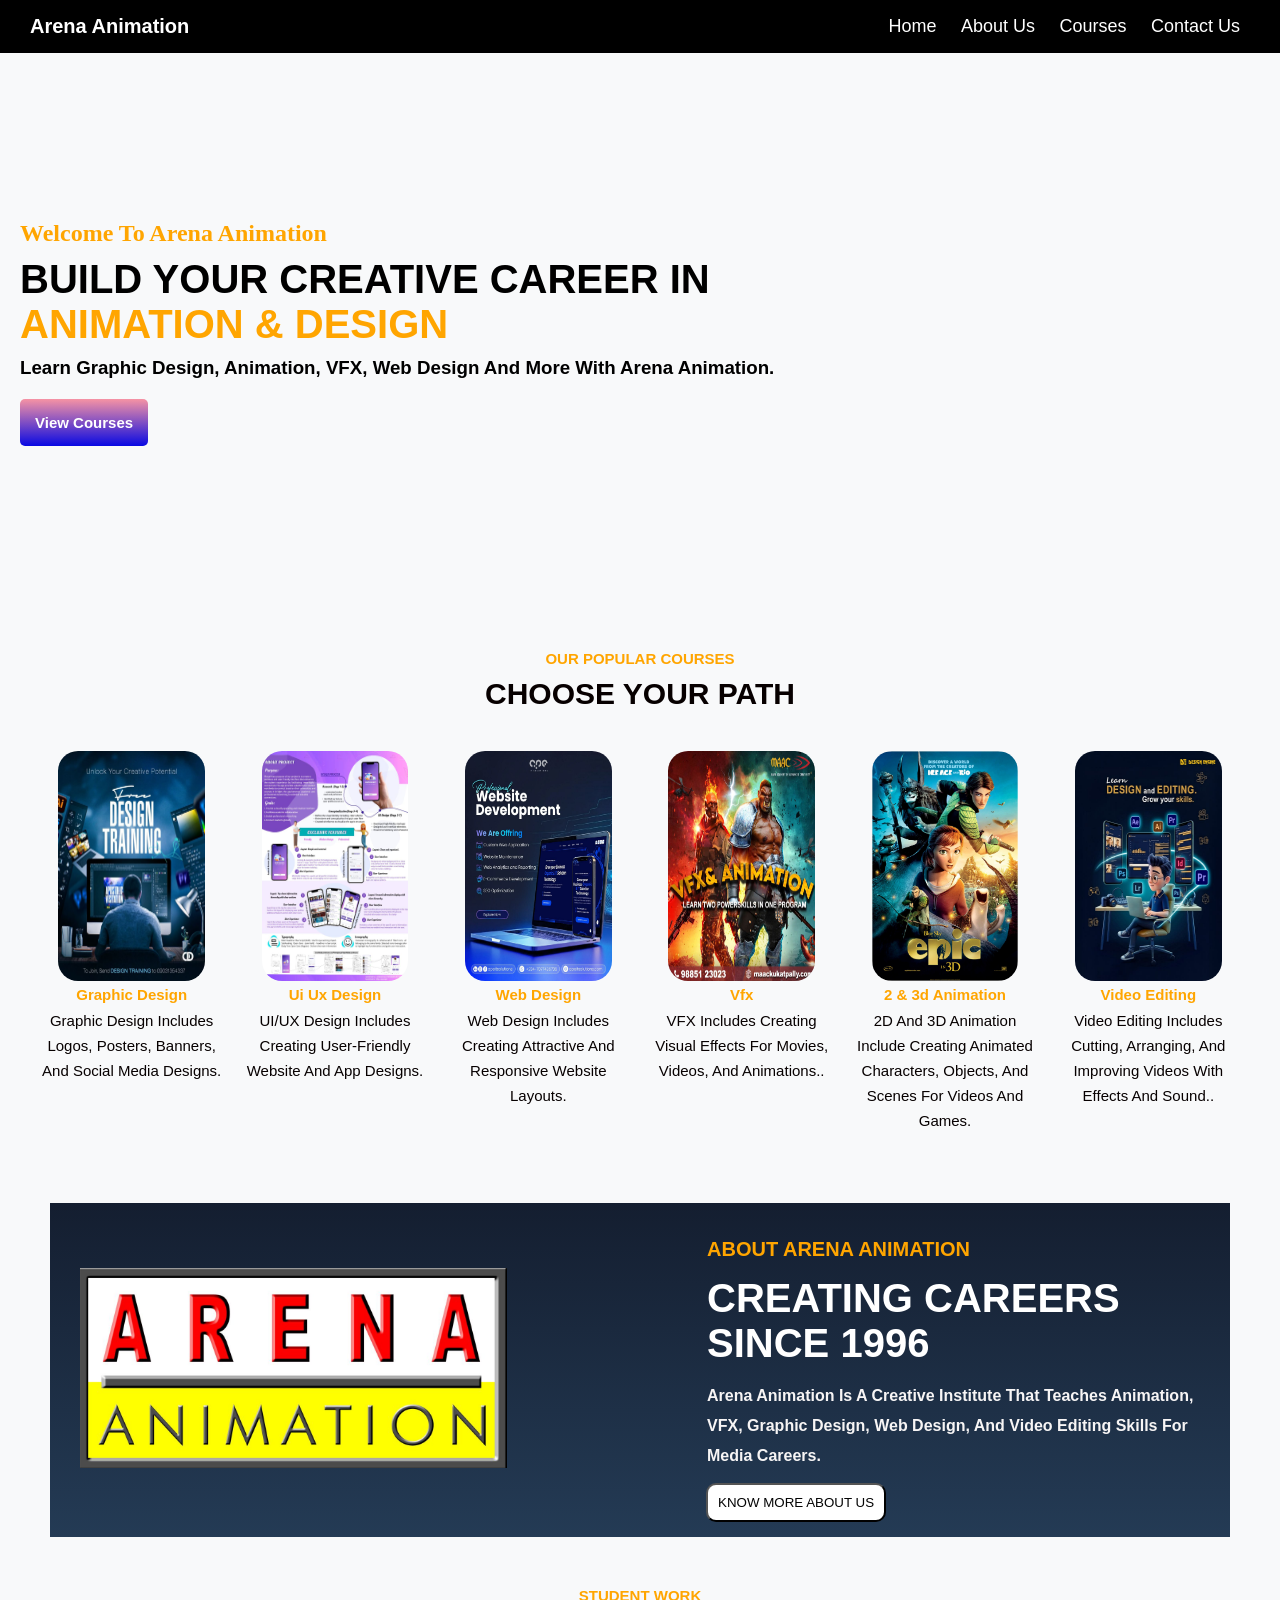
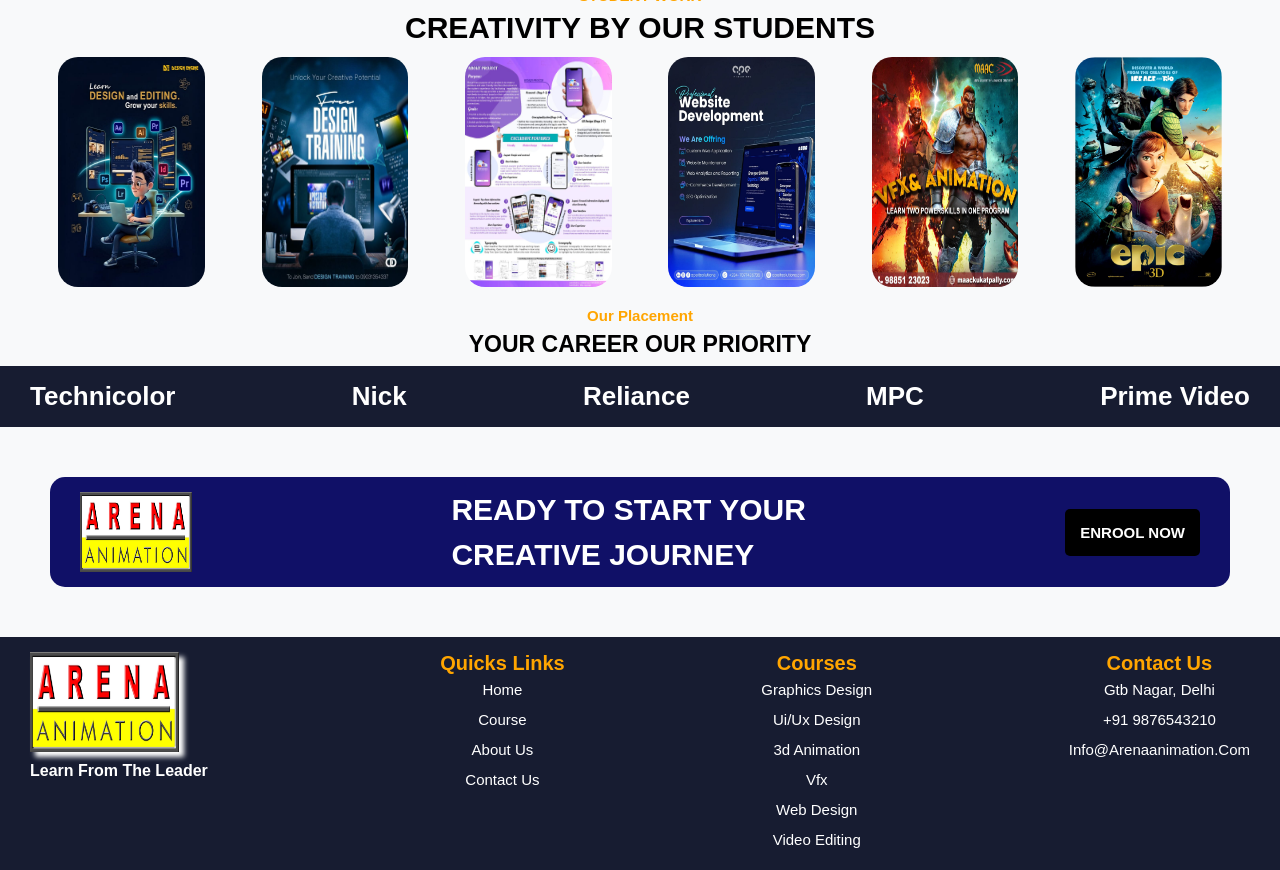
==== commit 75867382: "Add files via upload" ====
--- a/index.html
+++ b/index.html
@@ -8,18 +8,23 @@
 </head>
 <link rel="stylesheet" href="index.css">
 <header>
-    
-  <div class="logo">Arena Animation</div>
-
-  <nav>
-    <a href="index.html">Home</a>
-    <a href=".html">About Us</a>
-    <a href="aotm3.html">Courses</a>
-    <a href="aotmlogin.html">Contact Us</a>
-  </nav>
+
+    <div class="logo">Arena Animation</div>
+
+    <nav>
+        <a href="index.html">Home</a>
+        <a href=".html">About Us</a>
+        <a href="aotm3.html">Courses</a>
+        <a href="aotmlogin.html">Contact Us</a>
+    </nav>
 </header>
 
 <body>
+
+
+    <button id="btn">⬆️</button>
+
+
     <div class="top2">
         <h2>welcome to arena animation</h2>
         <p>BUILD YOUR CREATIVE CAREER IN<br> <SPAN>ANIMATION & DESIGN</SPAN></p>
@@ -83,7 +88,8 @@
         <div class="section2">
             <h1>ABOUT ARENA ANIMATION</h1>
             <h2>CREATING CAREERS<br> SINCE 1996</h2>
-            <P>Arena Animation is a creative institute that teaches animation, VFX, graphic design, web design, and video editing skills for media careers.</P>
+            <P>Arena Animation is a creative institute that teaches animation, VFX, graphic design, web design, and
+                video editing skills for media careers.</P>
             <BUTTON>KNOW MORE ABOUT US</BUTTON>
         </div>
     </div>
@@ -142,9 +148,9 @@
         <img src="images/2ndphoto.jpg">
         <h4>READY TO START YOUR <BR> CREATIVE JOURNEY</h4>
         <BUTTON>ENROOL NOW</BUTTON>
-        </div>
-        </div>
-     
+    </div>
+    </div>
+
 
     <footer>
 
@@ -158,7 +164,7 @@
 
         <div class="nicha">
             <h4> quicks links</h4>
-             <p>Home</p>
+            <p>Home</p>
             <p>course</p>
             <p>about us</p>
             <p>contact us</p>
@@ -166,7 +172,7 @@
 
         <div class="nicha">
             <h4>courses</h4>
-           <p>graphics design</p>
+            <p>graphics design</p>
             <p>ui/ux design</p>
             <p>3d animation</p>
             <p>vfx</p>
@@ -179,10 +185,37 @@
             <p>gtb nagar, delhi</p>
             <p>+91 9876543210</p>
             <p>info@arenaanimation.com</p>
-         
+
         </div>
 
     </footer>
+
+    <script>
+
+        var btn = document.getElementById("btn")
+
+        window.onscroll = function () {
+            if (window.scrollY > 200) {
+                btn.style.display = "block"
+            }
+            else {
+                btn.style.display = "none"
+            }
+        }
+
+        btn.onclick = function () {
+            window.scroll({
+                top: 0,
+                behavior: "smooth"
+            })
+        }
+
+
+    </script>
+
+
+
+
 </body>
 
 </html>
--- a/index.css
+++ b/index.css
@@ -2,24 +2,48 @@
     margin: 0;
     padding: 0;
     box-sizing: border-box;
-    font-family: Inter, Poppins, sans-serif;
+    font-family: "Poppins", sans-serif;
 }
 
 body {
-    //background:black;
-}
-
-
-
-
+    background-color: #f8f9fa;
+}
+
+
+
+#btn {
+
+    position: fixed;
+    right: 25px;
+    bottom: 25px;
+
+    width: 60px;
+    height: 60px;
+
+    border: none;
+    border-radius: 50%;
+
+    background: #000;
+    color: white;
+
+    font-size: 20px;
+    cursor: pointer;
+
+    box-shadow: 0px 0px 15px gray;
+
+    display: none;
+
+    transition: 0.4s;
+
+}
 
 header {
     display: flex;
     justify-content: space-between;
-    background: rgba(11, 16, 38, 0.95);
+    background:black;
     color: white;
     cursor: pointer;
-    padding: 15px 80px;
+    padding: 15px 30px;
     text-transform: capitalize;
     align-items: center;
     position: fixed;
@@ -28,7 +52,7 @@
 }
 
 .logo {
-    font-size: 26px;
+    font-size: 20px;
     font-weight: bold;
 }
 
@@ -118,12 +142,15 @@
     margin-top: 20px;
     font-size: 15px;
     text-align: center;
+    margin-top: 50px;
 }
 
 .top3 h2 {
     text-align: center;
     color: rgb(7, 0, 0);
     font-size: 30px;
+    margin-top: 10px;
+    margin-bottom: 20px;
 }
 
 .container {
@@ -134,8 +161,11 @@
 }
 
 .photo img {
-    width: 100%;
-    height: 300px;
+    width: 80%;
+    height: 230px;
+    border-radius: 20px;
+    margin: auto;
+    display:block;
 }
 
 .photo h5 {
@@ -143,6 +173,7 @@
     text-transform: capitalize;
     margin-top: 5px;
     text-align: center;
+    font-size: 15px;
 }
 
 .photo p {
@@ -151,6 +182,7 @@
     margin-top: 5px;
     text-align: center;
     line-height: 25px;
+    font-size: 15px;
 }
 
 
@@ -158,7 +190,7 @@
 
 .section1 img {
     width: 40%;
-    height: 230px;
+    height: 250px;
     padding-top: 50px;
 }
 
@@ -169,7 +201,7 @@
     //border:1px solid black;
     margin-bottom: 20px;
     background: linear-gradient(#141e30, #243b55);
-    border-radius: 10px;
+    margin:50px;
 }
 
 .section2 h1 {
@@ -195,9 +227,9 @@
 
 .section2 button {
     margin-left: -1px;
-    background: linear-gradient(rgb(246, 147, 164), rgb(9, 9, 227));
-    color: white;
-    border: 10px orange;
+    background:white;
+    color: rgb(4, 4, 4);
+    border-radius: 10px;
     cursor: pointer;
     padding: 10px;
 }
@@ -225,8 +257,11 @@
 }
 
 .hlo img {
-    width: 100%;
-    height: 300px;
+    width: 80%;
+    height: 230px;
+    border-radius: 20px;
+    margin: auto;
+    display:block;
 }
 
 .sss h1 {
@@ -305,15 +340,17 @@
     display: flex;
     justify-content: space-between;
     padding: 10px 30px;
-    background: linear-gradient(#141e30, #243b55);
+   background:rgb(16, 16, 103);
     margin-bottom: 50px;
     align-items: center;
     margin-top: 50px;
+    margin:50px;
+    border-radius: 15px;
 }
 
 .foot img {
-    width: 14%;
-    height: 110px;
+    width: 10%;
+    height: 80px;
 }
 
 .foot h4 {
@@ -347,8 +384,8 @@
 }
 
 .feet img {
-    width: 80%;
-    height: 150px;
+    width: 70%;
+    height: 100px;
     box-shadow: 5px 5px 5px white;
 
 }
